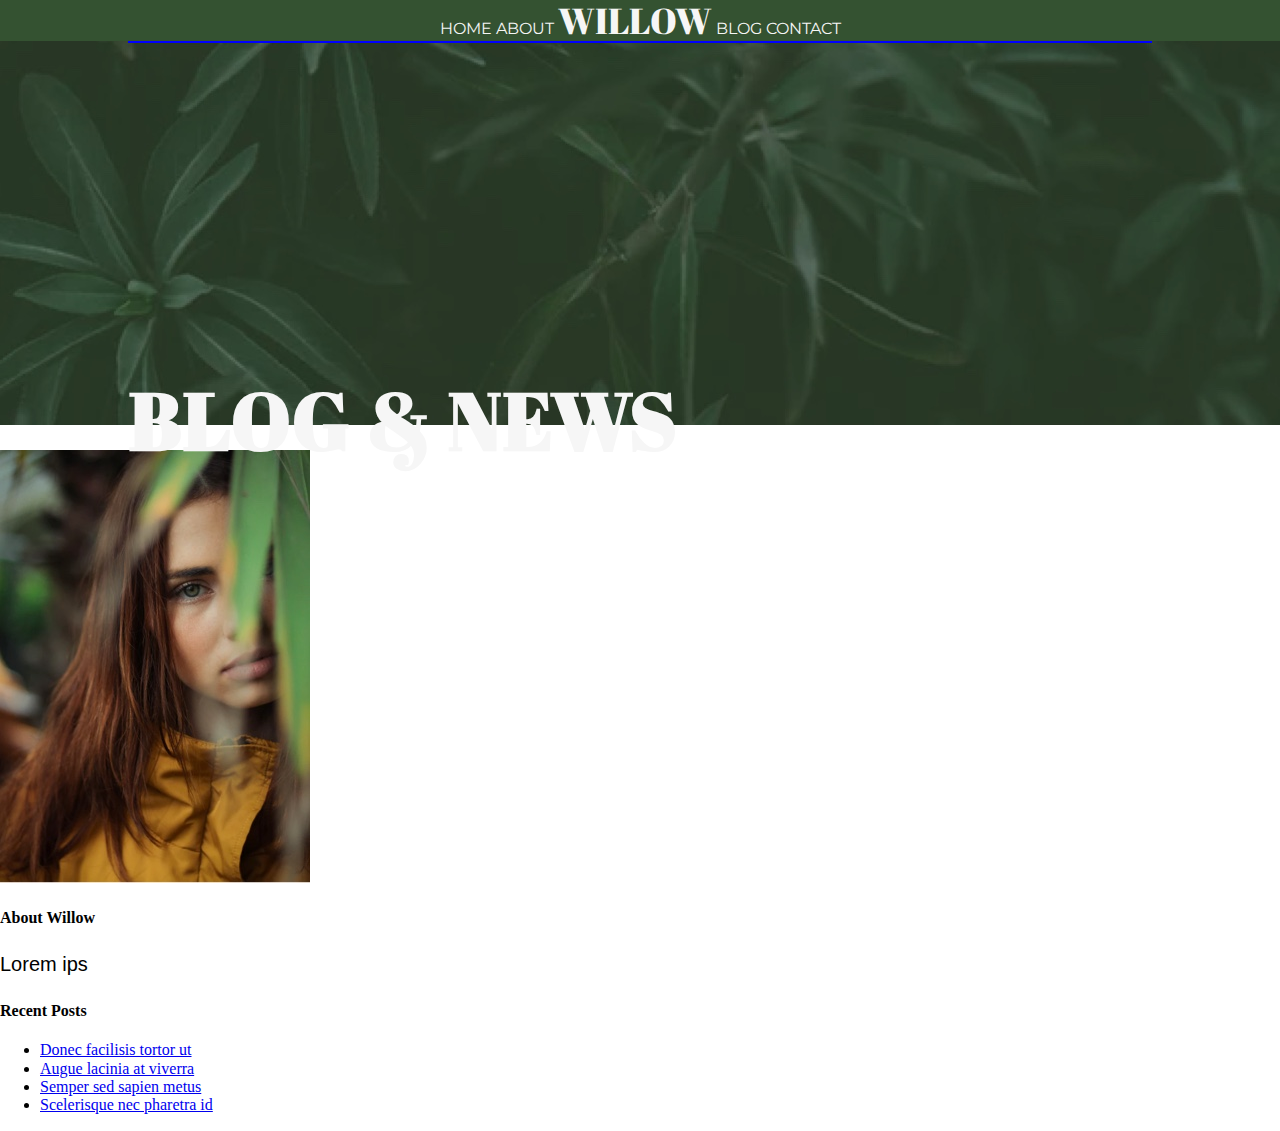
==== blog.html @ dec9ccb3 "laptop went thunk" ====
<!DOCTYPE html>
<html lang="en">
<head>
	<meta charset="UTF-8">
	<meta name="viewport" content="width=device-width, initial-scale=1.0">
	<meta http-equiv="X-UA-Compatible" content="ie=edge">
	<title>Blog</title>
	<link rel="stylesheet" href="styles/styles.css">
	<link href="https://fonts.googleapis.com/css?family=Abril+Fatface|Montserrat" rel="stylesheet">

</head>
<body>
	
	<header class="header ">

			<nav class="">
				<ul>
					<li><a href="index.html">Home</a></li>
					<li><a href="http://">About</a></li>
					<li><span>Willow</span></li>
					<li><a href="blog.html">Blog</a></li>
					<li><a href="contact.html">Contact</a></li>
				</ul>
			</nav>
		
			<div class="wrapper">
				<h1 class="landing-title">Blog &amp; News</h1>
			</div>
	</header>

	<main>
		<section>

		</section>
		<aside>
			<div class="about-willow">
				<img src="/assets/blog-image-2.jpg" alt="photo of Willow with half of her face hidden by leaves">
				<h4>About Willow</h4>
				<p>Lorem ips</p>

			</div>
			<div class="recent-posts">
				<h4>Recent Posts</h4>
				<ul>
					<li><a href="http://">Donec facilisis tortor ut</a></li>
					<li><a href="http://">Augue lacinia at viverra</a></li>
					<li><a href="http://">Semper sed sapien metus</a></li>
					<li><a href="http://">Scelerisque nec pharetra id</a></li>
				</ul>

			</div>
		</aside>


	</main>

	
</body>
</html>
---- styles/styles.css ----
/* setup styles */
html {
  line-height: 1.15;
  -ms-text-size-adjust: 100%;
  -webkit-text-size-adjust: 100%; }

body {
  margin: 0; }

article, aside, footer, header, nav, section {
  display: block; }

h1 {
  font-size: 2em;
  margin: .67em 0; }

figcaption, figure, main {
  display: block; }

figure {
  margin: 1em 40px; }

hr {
  -webkit-box-sizing: content-box;
  box-sizing: content-box;
  height: 0;
  overflow: visible; }

pre {
  font-family: monospace,monospace;
  font-size: 1em; }

a {
  background-color: transparent;
  -webkit-text-decoration-skip: objects; }

abbr[title] {
  border-bottom: none;
  text-decoration: underline;
  -webkit-text-decoration: underline dotted;
  text-decoration: underline dotted; }

b, strong {
  font-weight: inherit; }

b, strong {
  font-weight: bolder; }

code, kbd, samp {
  font-family: monospace,monospace;
  font-size: 1em; }

dfn {
  font-style: italic; }

mark {
  background-color: #ff0;
  color: #000; }

small {
  font-size: 80%; }

sub, sup {
  font-size: 75%;
  line-height: 0;
  position: relative;
  vertical-align: baseline; }

sub {
  bottom: -.25em; }

sup {
  top: -.5em; }

audio, video {
  display: inline-block; }

audio:not([controls]) {
  display: none;
  height: 0; }

img {
  border-style: none; }

svg:not(:root) {
  overflow: hidden; }

button, input, optgroup, select, textarea {
  font-family: sans-serif;
  font-size: 100%;
  line-height: 1.15;
  margin: 0; }

button, input {
  overflow: visible; }

button, select {
  text-transform: none; }

button, html [type=button], [type=reset], [type=submit] {
  -webkit-appearance: button; }

button::-moz-focus-inner, [type=button]::-moz-focus-inner, [type=reset]::-moz-focus-inner, [type=submit]::-moz-focus-inner {
  border-style: none;
  padding: 0; }

button:-moz-focusring, [type=button]:-moz-focusring, [type=reset]:-moz-focusring, [type=submit]:-moz-focusring {
  outline: 1px dotted ButtonText; }

fieldset {
  padding: .35em .75em .625em; }

legend {
  -webkit-box-sizing: border-box;
  box-sizing: border-box;
  color: inherit;
  display: table;
  max-width: 100%;
  padding: 0;
  white-space: normal; }

progress {
  display: inline-block;
  vertical-align: baseline; }

textarea {
  overflow: auto; }

[type=checkbox], [type=radio] {
  -webkit-box-sizing: border-box;
  box-sizing: border-box;
  padding: 0; }

[type=number]::-webkit-inner-spin-button, [type=number]::-webkit-outer-spin-button {
  height: auto; }

[type=search] {
  -webkit-appearance: textfield;
  outline-offset: -2px; }

[type=search]::-webkit-search-cancel-button, [type=search]::-webkit-search-decoration {
  -webkit-appearance: none; }

::-webkit-file-upload-button {
  -webkit-appearance: button;
  font: inherit; }

details, menu {
  display: block; }

summary {
  display: list-item; }

canvas {
  display: inline-block; }

template {
  display: none; }

[hidden] {
  display: none; }

.clearfix:after {
  visibility: hidden;
  display: block;
  font-size: 0;
  content: " ";
  clear: both;
  height: 0; }

* {
  -moz-box-sizing: border-box;
  -webkit-box-sizing: border-box;
  box-sizing: border-box; }

nav ul {
  margin: 0;
  padding: 0; }

ul li {
  margin: 0;
  padding: 0; }

.wrapper {
  width: 80%;
  margin: 0 auto;
  border: 1px solid blue; }

h1, h2, h3 {
  font-family: 'Abril Fatface', cursive;
  margin: 0;
  padding: 0;
  text-transform: uppercase; }

h2 {
  font-size: 42px;
  letter-spacing: 1px;
  margin: 10px 0 20px 0; }

h3 {
  font-size: 32px;
  letter-spacing: 1px;
  padding: 20px 0; }

p {
  padding: 0;
  margin: 0;
  font-family: 'Monserrat', sans-serif;
  font-size: 20px;
  line-height: 32px; }

.moreLink {
  text-decoration: none;
  background: #e4a436;
  font-family: 'Abril Fatface', cursive;
  font-size: 20px;
  line-height: 32px;
  letter-spacing: 1px;
  color: #1f1f1f;
  text-transform: uppercase;
  display: inline-block;
  margin: 30px 0 0 0;
  padding: 10px 20px; }

.header-main {
  background: #345231;
  color: #f6f6f6;
  height: 100vh;
  text-transform: uppercase; }
  .header-main .title-box {
    display: -webkit-box;
    display: -ms-flexbox;
    display: flex;
    -webkit-box-orient: vertical;
    -webkit-box-direction: normal;
    -ms-flex-direction: flow;
    flex-direction: flow;
    -webkit-box-pack: justify;
    -ms-flex-pack: justify;
    justify-content: space-between;
    -webkit-box-align: center;
    -ms-flex-align: center;
    align-items: center;
    -ms-flex-line-pack: center;
    align-content: center; }
    .header-main .title-box__title {
      position: relative;
      border: 1px solid red;
      font-family: 'Abril Fatface', cursive; }
      .header-main .title-box__title--main {
        font-size: 140px;
        margin: 0;
        padding-left: 8%; }
      .header-main .title-box__title .willow {
        position: absolute;
        left: 0;
        top: 0;
        -webkit-transform: translate(0%, -10%);
        -ms-transform: translate(0%, -10%);
        transform: translate(0%, -10%); }
    .header-main .title-box .willow-photo {
      width: 40%; }

nav {
  background: #345231;
  color: #f6f6f6;
  text-align: center;
  text-transform: uppercase;
  font-family: 'Montserrat', sans-serif; }
  nav ul {
    list-style: none;
    margin: 0; }
    nav ul li {
      display: inline-block; }
      nav ul li a {
        text-decoration: none;
        color: #f6f6f6; }
      nav ul li span {
        font-size: 36px;
        font-family: 'Abril Fatface', cursive; }

.about {
  background: #F6F6F6;
  padding: 120px 0;
  text-align: center;
  font-family: 'Monserrat', sans-serif; }

.blog .blog-post {
  display: -webkit-box;
  display: -ms-flexbox;
  display: flex;
  -webkit-box-orient: horizontal;
  -webkit-box-direction: normal;
  -ms-flex-direction: row;
  flex-direction: row;
  -ms-flex-wrap: wrap;
  flex-wrap: wrap;
  -webkit-box-align: center;
  -ms-flex-align: center;
  align-items: center;
  -webkit-box-pack: center;
  -ms-flex-pack: center;
  justify-content: center;
  border: 2px dashed black; }
  .blog .blog-post--photo, .blog .blog-post--content {
    -webkit-box-flex: 0;
    -ms-flex: 0 1 auto;
    flex: 0 1 auto;
    width: 50%; }
  .blog .blog-post--content {
    padding: 5%; }
    .blog .blog-post--content.favthings {
      padding-right: 10%; }
  .blog .blog-post.second {
    -webkit-box-orient: horizontal;
    -webkit-box-direction: reverse;
    -ms-flex-direction: row-reverse;
    flex-direction: row-reverse;
    text-align: right; }
    .blog .blog-post.second .blog-post--content {
      padding-left: 10%; }

.willow-journey {
  border: 2px solid lime; }
  .willow-journey .wrapper {
    display: -webkit-box;
    display: -ms-flexbox;
    display: flex;
    -webkit-box-orient: horizontal;
    -webkit-box-direction: normal;
    -ms-flex-direction: row;
    flex-direction: row;
    -webkit-box-align: center;
    -ms-flex-align: center;
    align-items: center;
    -webkit-box-pack: justify;
    -ms-flex-pack: justify;
    justify-content: space-between;
    -ms-flex-line-pack: start;
    align-content: flex-start; }
  .willow-journey--photo, .willow-journey--content {
    -webkit-box-flex: 0;
    -ms-flex: 0 1 auto;
    flex: 0 1 auto;
    border: 3px dashed purple; }
  .willow-journey--photo {
    display: block;
    width: 30%; }
  .willow-journey--content {
    margin: 100px 0;
    padding-left: 5%;
    width: 70%; }

.gallery .breaker {
  width: 100%;
  height: 40vh;
  display: block; }

.gallery--list {
  list-style: none;
  margin: 100px 0;
  padding: 0;
  display: -webkit-box;
  display: -ms-flexbox;
  display: flex;
  -webkit-box-pack: justify;
  -ms-flex-pack: justify;
  justify-content: space-between;
  -ms-flex-line-pack: center;
  align-content: center;
  -webkit-box-align: center;
  -ms-flex-align: center;
  align-items: center; }
  .gallery--list li {
    -webkit-box-flex: 0;
    -ms-flex: 0 1 auto;
    flex: 0 1 auto;
    width: 32%; }
    .gallery--list li img {
      display: block;
      width: 100%; }

.footer {
  background: #f6f6f6;
  -webkit-box-pack: center;
  -ms-flex-pack: center;
  justify-content: center; }
  .footer .wrapper {
    display: -webkit-box;
    display: -ms-flexbox;
    display: flex;
    -webkit-box-orient: horizontal;
    -webkit-box-direction: normal;
    -ms-flex-direction: row;
    flex-direction: row;
    -ms-flex-wrap: wrap;
    flex-wrap: wrap;
    -webkit-box-pack: justify;
    -ms-flex-pack: justify;
    justify-content: space-between;
    padding: 50px 0; }
  .footer--section {
    width: 50%;
    margin: 0;
    padding: 20px 0;
    display: -webkit-box;
    display: -ms-flexbox;
    display: flex;
    -webkit-box-orient: horizontal;
    -webkit-box-direction: normal;
    -ms-flex-direction: row;
    flex-direction: row;
    -webkit-box-pack: justify;
    -ms-flex-pack: justify;
    justify-content: space-between; }
    .footer--section .fa-stack {
      display: block;
      font-size: 28px;
      -webkit-box-flex: 1;
      -ms-flex: 1 0 auto;
      flex: 1 0 auto;
      margin: 10px 0 0 0; }
      .footer--section .fa-stack .fa-circle {
        display: block;
        color: #e4a436; }
    .footer--section--content {
      -webkit-box-flex: 1;
      -ms-flex: 1 0 auto;
      flex: 1 0 auto;
      width: 80%; }

.copyright {
  background: #1f1f1f;
  color: white;
  text-align: center;
  padding: 5px; }

.header {
  height: 50vh;
  background: url(../../assets/blog-image-1.jpg) no-repeat center;
  position: relative; }
  .header .landing-title {
    position: absolute;
    bottom: 0;
    color: #f6f6f6;
    font-size: 80px;
    line-height: 62px;
    letter-spacing: 1px; }
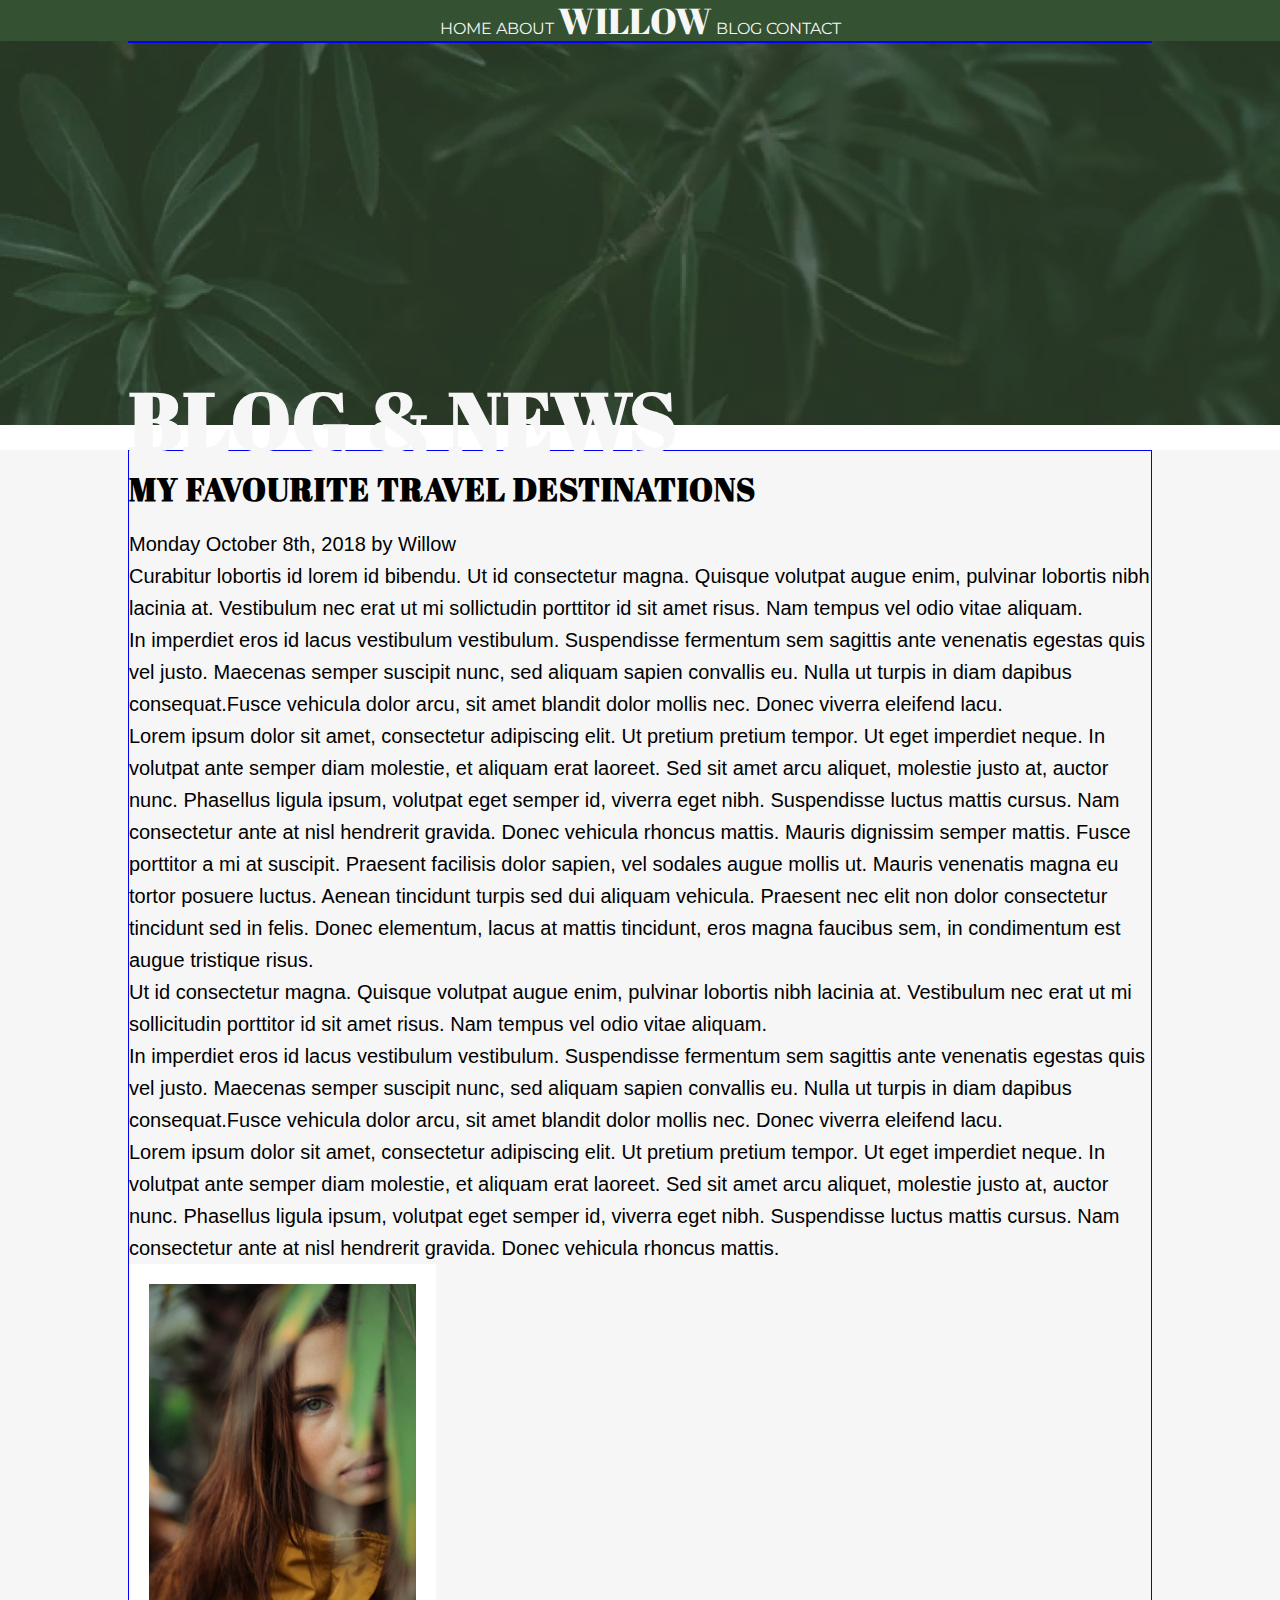
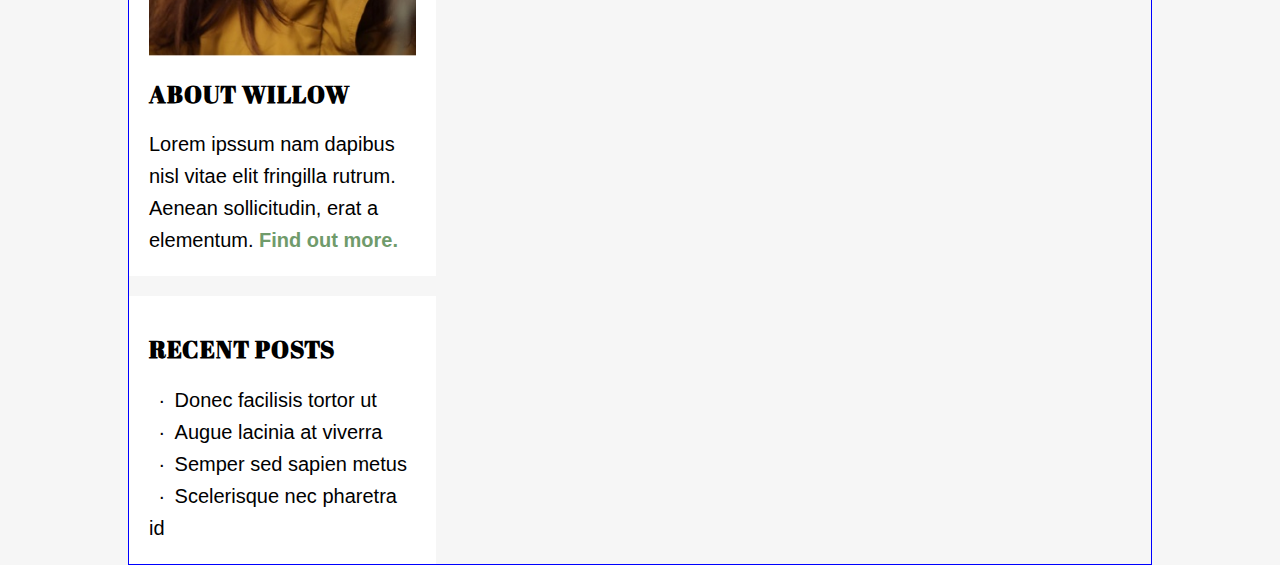
==== commit 552a8c42: "added main content" ====
--- a/blog.html
+++ b/blog.html
@@ -28,28 +28,57 @@
 			</div>
 	</header>
 
-	<main>
-		<section>
+	<main class="main-blog">
+		<div class="wrapper">
+			
+			<section class="blogpost">
+				<section class="blogpost--content">
+					<h3>My Favourite Travel Destinations</h3>
+					<p>Monday October 8th, 2018 by Willow</p>
+					<p>Curabitur lobortis id lorem id bibendu. Ut id consectetur magna. Quisque volutpat augue enim, pulvinar lobortis nibh lacinia at. Vestibulum nec erat ut mi sollictudin porttitor id sit amet risus. Nam tempus vel odio vitae aliquam.</p>
+					<p>In imperdiet eros id lacus vestibulum vestibulum. Suspendisse fermentum sem sagittis ante venenatis egestas quis vel justo. Maecenas semper suscipit nunc, sed aliquam sapien convallis eu. Nulla ut turpis in diam dapibus consequat.Fusce vehicula dolor arcu, sit amet blandit dolor mollis nec. Donec viverra eleifend lacu.</p>
+					<p>Lorem ipsum dolor sit amet, consectetur adipiscing elit. Ut pretium pretium tempor. Ut eget imperdiet neque. In volutpat ante semper diam molestie, et aliquam erat laoreet. Sed sit amet arcu aliquet, molestie justo at, auctor nunc.
+					Phasellus ligula ipsum, volutpat eget semper id, viverra eget nibh. Suspendisse luctus mattis cursus. Nam consectetur ante at nisl hendrerit gravida. Donec vehicula rhoncus mattis. Mauris dignissim semper mattis. Fusce porttitor a mi at suscipit. Praesent facilisis dolor sapien, vel sodales augue mollis ut. Mauris venenatis magna eu tortor posuere
+					luctus. Aenean tincidunt turpis sed dui aliquam vehicula. Praesent nec elit non dolor consectetur tincidunt sed in felis. Donec elementum, lacus at mattis tincidunt, eros magna faucibus sem, in condimentum est augue tristique risus.</p>
+					<p>Ut id consectetur magna. Quisque volutpat augue enim, pulvinar lobortis nibh lacinia at. Vestibulum nec erat ut mi sollicitudin porttitor id sit amet risus. Nam tempus vel odio vitae aliquam.</p>
+					<p>In imperdiet eros id lacus vestibulum vestibulum. Suspendisse fermentum sem sagittis ante venenatis egestas quis vel justo. Maecenas semper suscipit nunc, sed aliquam sapien convallis eu. Nulla ut turpis in diam dapibus consequat.Fusce vehicula dolor arcu, sit amet blandit dolor mollis nec. Donec viverra eleifend lacu.</p>
+					<p>Lorem ipsum dolor sit amet, consectetur adipiscing elit. Ut pretium pretium tempor. Ut eget imperdiet neque. In volutpat ante semper diam molestie, et aliquam erat laoreet. Sed sit amet arcu aliquet, molestie justo at, auctor nunc. Phasellus ligula ipsum, volutpat eget semper id, viverra eget nibh. Suspendisse luctus mattis cursus. Nam consectetur ante at nisl hendrerit gravida. Donec vehicula rhoncus mattis.</p>
 
-		</section>
-		<aside>
-			<div class="about-willow">
-				<img src="/assets/blog-image-2.jpg" alt="photo of Willow with half of her face hidden by leaves">
-				<h4>About Willow</h4>
-				<p>Lorem ips</p>
+				</section>
+				<section class="blogpost--comments">
+					<div>
 
-			</div>
-			<div class="recent-posts">
-				<h4>Recent Posts</h4>
-				<ul>
-					<li><a href="http://">Donec facilisis tortor ut</a></li>
-					<li><a href="http://">Augue lacinia at viverra</a></li>
-					<li><a href="http://">Semper sed sapien metus</a></li>
-					<li><a href="http://">Scelerisque nec pharetra id</a></li>
-				</ul>
+					</div>
+					<div>
 
-			</div>
-		</aside>
+					</div>
+					<form action=""></form>
+
+				</section>
+	
+			</section>
+
+			<aside class="aside">
+				<div class="aside__about">
+					<img src="/assets/blog-image-2.jpg" alt="photo of Willow with half of her face hidden by leaves">
+					<h4>About Willow</h4>
+					<p>Lorem ipssum nam dapibus nisl vitae elit fringilla rutrum. Aenean sollicitudin, erat a elementum. <a href="" class="aside__about--link">Find out more.</a></p>
+	
+				</div>
+				<div class="aside__recent-posts">
+					<h4>Recent Posts</h4>
+					<ul class="aside__recent-posts--list">
+						<li class="aside__recent-posts--list--item"><a href="http://" class="aside__recent-posts--link">Donec facilisis tortor ut</a></li>
+						<li class="aside__recent-posts--list--item"><a href="http://" class="aside__recent-posts--link">Augue lacinia at viverra</a></li>
+						<li class="aside__recent-posts--list--item"><a href="http://" class="aside__recent-posts--link">Semper sed sapien metus</a></li>
+						<li class="aside__recent-posts--list--item"><a href="http://" class="aside__recent-posts--link">Scelerisque nec pharetra id</a></li>
+					</ul>
+	
+				</div>
+			</aside>
+
+
+		</div>
 
 
 	</main>
--- a/styles/styles.css
+++ b/styles/styles.css
@@ -186,7 +186,7 @@
   margin: 0 auto;
   border: 1px solid blue; }
 
-h1, h2, h3 {
+h1, h2, h3, h4 {
   font-family: 'Abril Fatface', cursive;
   margin: 0;
   padding: 0;
@@ -199,6 +199,11 @@
 
 h3 {
   font-size: 32px;
+  letter-spacing: 1px;
+  padding: 20px 0; }
+
+h4 {
+  font-size: 24px;
   letter-spacing: 1px;
   padding: 20px 0; }
 
@@ -208,6 +213,12 @@
   font-family: 'Monserrat', sans-serif;
   font-size: 20px;
   line-height: 32px; }
+
+img {
+  width: 100%; }
+
+a {
+  text-decoration: none; }
 
 .moreLink {
   text-decoration: none;
@@ -435,6 +446,9 @@
   text-align: center;
   padding: 5px; }
 
+.main-blog {
+  background: #f6f6f6; }
+
 .header {
   height: 50vh;
   background: url(../../assets/blog-image-1.jpg) no-repeat center;
@@ -446,3 +460,38 @@
     font-size: 80px;
     line-height: 62px;
     letter-spacing: 1px; }
+
+.aside {
+  width: 30%;
+  display: -webkit-box;
+  display: -ms-flexbox;
+  display: flex;
+  -webkit-box-orient: vertical;
+  -webkit-box-direction: normal;
+  -ms-flex-direction: column;
+  flex-direction: column; }
+  .aside__about {
+    padding: 20px;
+    background: white;
+    margin-bottom: 20px; }
+    .aside__about--link {
+      color: #709b6b;
+      font-weight: bolder; }
+  .aside__recent-posts {
+    padding: 20px;
+    background: white; }
+    .aside__recent-posts--list {
+      font-family: 'Monserrat', sans-serif;
+      padding: 0;
+      margin: 0;
+      font-size: 20px;
+      line-height: 32px;
+      list-style: none; }
+      .aside__recent-posts--list--item:before {
+        content: "\0387";
+        padding: 0 10px;
+        display: inline; }
+    .aside__recent-posts--link {
+      color: black; }
+      .aside__recent-posts--link:hover {
+        text-decoration: underline; }
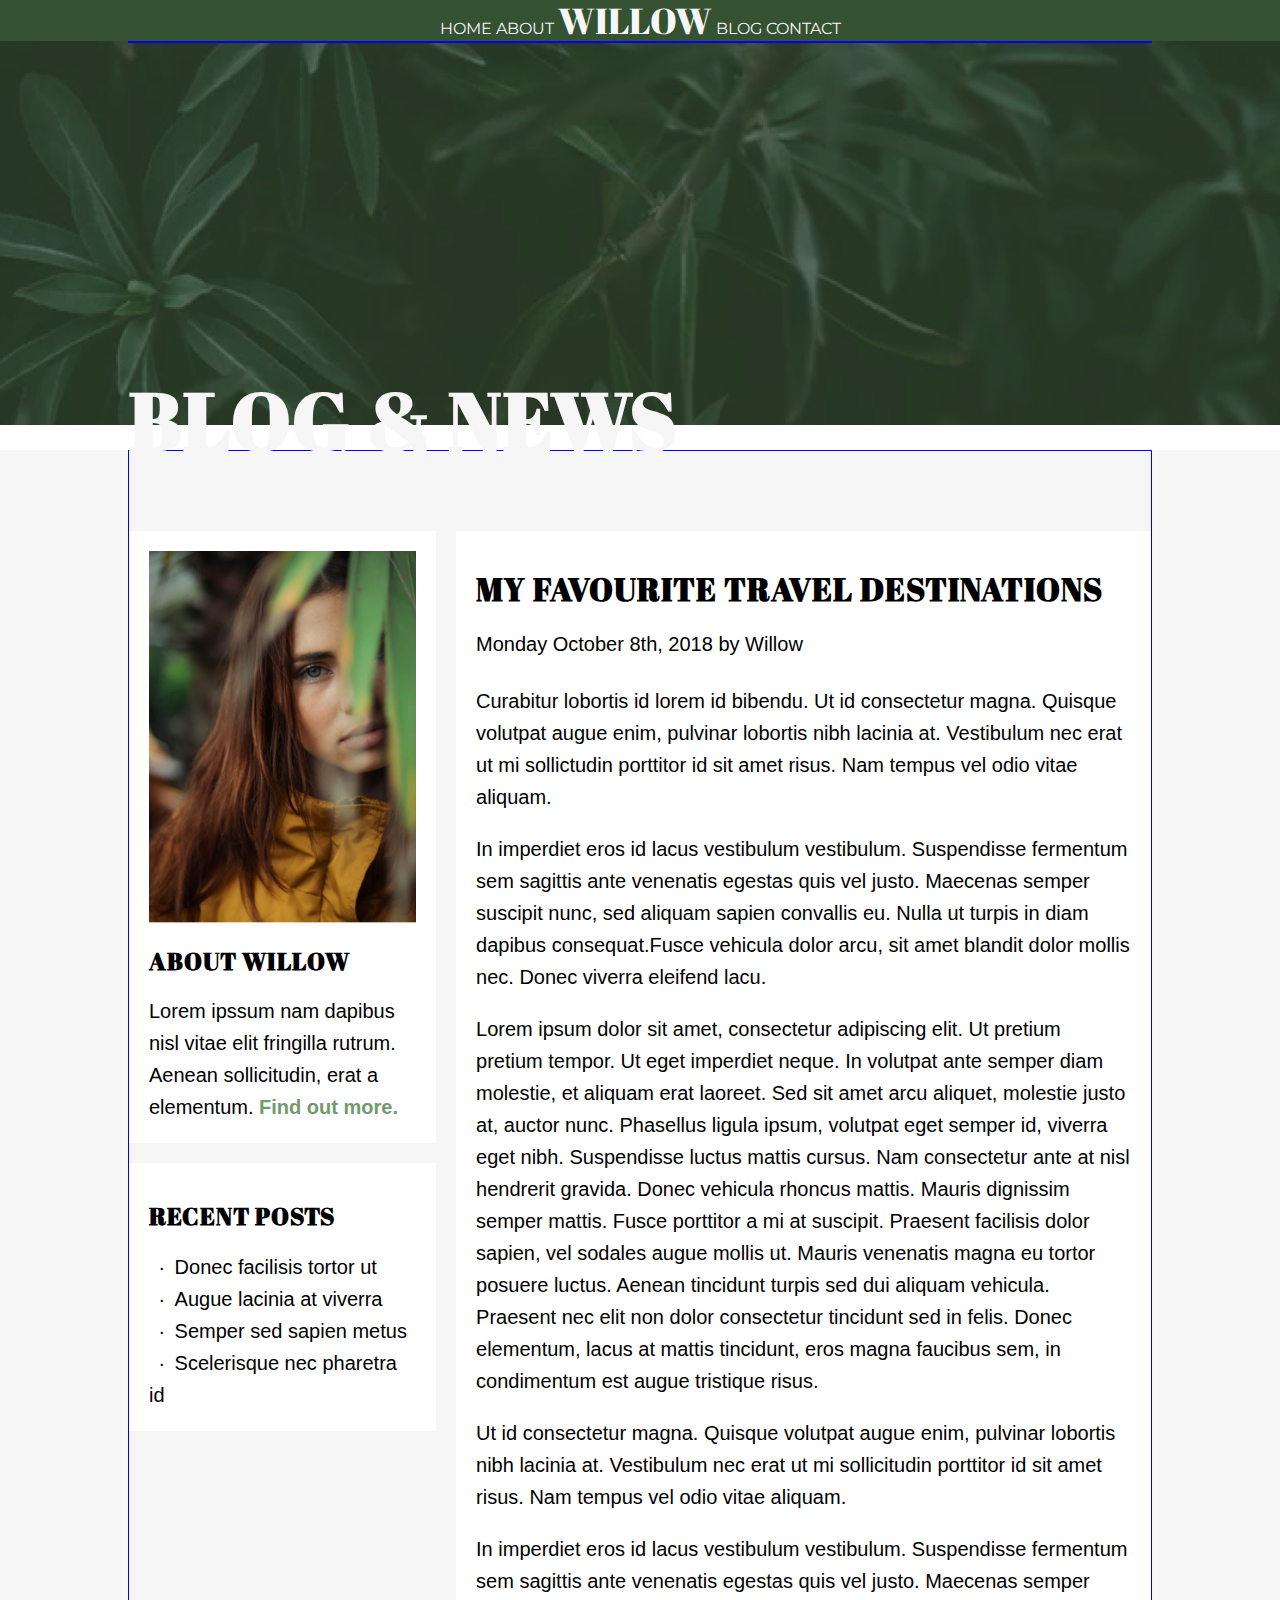
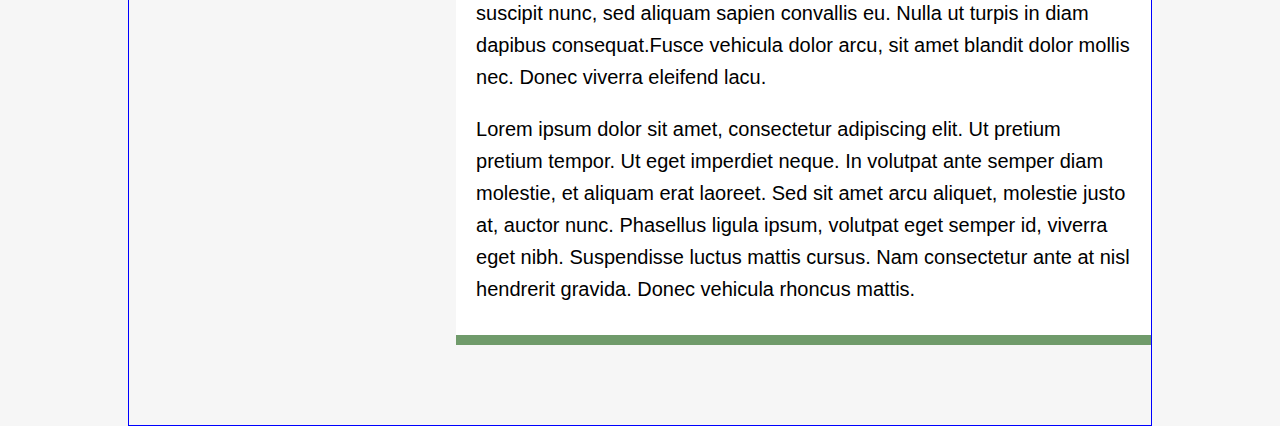
==== commit 5bd32420: "blogpost complete" ====
--- a/blog.html
+++ b/blog.html
@@ -32,17 +32,17 @@
 		<div class="wrapper">
 			
 			<section class="blogpost">
-				<section class="blogpost--content">
+				<section class="blogpost__content">
 					<h3>My Favourite Travel Destinations</h3>
-					<p>Monday October 8th, 2018 by Willow</p>
-					<p>Curabitur lobortis id lorem id bibendu. Ut id consectetur magna. Quisque volutpat augue enim, pulvinar lobortis nibh lacinia at. Vestibulum nec erat ut mi sollictudin porttitor id sit amet risus. Nam tempus vel odio vitae aliquam.</p>
-					<p>In imperdiet eros id lacus vestibulum vestibulum. Suspendisse fermentum sem sagittis ante venenatis egestas quis vel justo. Maecenas semper suscipit nunc, sed aliquam sapien convallis eu. Nulla ut turpis in diam dapibus consequat.Fusce vehicula dolor arcu, sit amet blandit dolor mollis nec. Donec viverra eleifend lacu.</p>
-					<p>Lorem ipsum dolor sit amet, consectetur adipiscing elit. Ut pretium pretium tempor. Ut eget imperdiet neque. In volutpat ante semper diam molestie, et aliquam erat laoreet. Sed sit amet arcu aliquet, molestie justo at, auctor nunc.
+					<p class="blogpost__content--author">Monday October 8th, 2018 by Willow</p>
+					<p class="blogpost__content--words">Curabitur lobortis id lorem id bibendu. Ut id consectetur magna. Quisque volutpat augue enim, pulvinar lobortis nibh lacinia at. Vestibulum nec erat ut mi sollictudin porttitor id sit amet risus. Nam tempus vel odio vitae aliquam.</p>
+					<p class="blogpost__content--words">In imperdiet eros id lacus vestibulum vestibulum. Suspendisse fermentum sem sagittis ante venenatis egestas quis vel justo. Maecenas semper suscipit nunc, sed aliquam sapien convallis eu. Nulla ut turpis in diam dapibus consequat.Fusce vehicula dolor arcu, sit amet blandit dolor mollis nec. Donec viverra eleifend lacu.</p>
+					<p class="blogpost__content--words">Lorem ipsum dolor sit amet, consectetur adipiscing elit. Ut pretium pretium tempor. Ut eget imperdiet neque. In volutpat ante semper diam molestie, et aliquam erat laoreet. Sed sit amet arcu aliquet, molestie justo at, auctor nunc.
 					Phasellus ligula ipsum, volutpat eget semper id, viverra eget nibh. Suspendisse luctus mattis cursus. Nam consectetur ante at nisl hendrerit gravida. Donec vehicula rhoncus mattis. Mauris dignissim semper mattis. Fusce porttitor a mi at suscipit. Praesent facilisis dolor sapien, vel sodales augue mollis ut. Mauris venenatis magna eu tortor posuere
 					luctus. Aenean tincidunt turpis sed dui aliquam vehicula. Praesent nec elit non dolor consectetur tincidunt sed in felis. Donec elementum, lacus at mattis tincidunt, eros magna faucibus sem, in condimentum est augue tristique risus.</p>
-					<p>Ut id consectetur magna. Quisque volutpat augue enim, pulvinar lobortis nibh lacinia at. Vestibulum nec erat ut mi sollicitudin porttitor id sit amet risus. Nam tempus vel odio vitae aliquam.</p>
-					<p>In imperdiet eros id lacus vestibulum vestibulum. Suspendisse fermentum sem sagittis ante venenatis egestas quis vel justo. Maecenas semper suscipit nunc, sed aliquam sapien convallis eu. Nulla ut turpis in diam dapibus consequat.Fusce vehicula dolor arcu, sit amet blandit dolor mollis nec. Donec viverra eleifend lacu.</p>
-					<p>Lorem ipsum dolor sit amet, consectetur adipiscing elit. Ut pretium pretium tempor. Ut eget imperdiet neque. In volutpat ante semper diam molestie, et aliquam erat laoreet. Sed sit amet arcu aliquet, molestie justo at, auctor nunc. Phasellus ligula ipsum, volutpat eget semper id, viverra eget nibh. Suspendisse luctus mattis cursus. Nam consectetur ante at nisl hendrerit gravida. Donec vehicula rhoncus mattis.</p>
+					<p class="blogpost__content--words">Ut id consectetur magna. Quisque volutpat augue enim, pulvinar lobortis nibh lacinia at. Vestibulum nec erat ut mi sollicitudin porttitor id sit amet risus. Nam tempus vel odio vitae aliquam.</p>
+					<p class="blogpost__content--words">In imperdiet eros id lacus vestibulum vestibulum. Suspendisse fermentum sem sagittis ante venenatis egestas quis vel justo. Maecenas semper suscipit nunc, sed aliquam sapien convallis eu. Nulla ut turpis in diam dapibus consequat.Fusce vehicula dolor arcu, sit amet blandit dolor mollis nec. Donec viverra eleifend lacu.</p>
+					<p class="blogpost__content--words">Lorem ipsum dolor sit amet, consectetur adipiscing elit. Ut pretium pretium tempor. Ut eget imperdiet neque. In volutpat ante semper diam molestie, et aliquam erat laoreet. Sed sit amet arcu aliquet, molestie justo at, auctor nunc. Phasellus ligula ipsum, volutpat eget semper id, viverra eget nibh. Suspendisse luctus mattis cursus. Nam consectetur ante at nisl hendrerit gravida. Donec vehicula rhoncus mattis.</p>
 
 				</section>
 				<section class="blogpost--comments">
--- a/styles/styles.css
+++ b/styles/styles.css
@@ -448,6 +448,41 @@
 
 .main-blog {
   background: #f6f6f6; }
+  .main-blog .wrapper {
+    padding: 80px 0;
+    display: -webkit-box;
+    display: -ms-flexbox;
+    display: flex;
+    -webkit-box-orient: horizontal;
+    -webkit-box-direction: normal;
+    -ms-flex-direction: row;
+    flex-direction: row;
+    -webkit-box-pack: justify;
+    -ms-flex-pack: justify;
+    justify-content: space-between;
+    -ms-flex-line-pack: center;
+    align-content: center; }
+    .main-blog .wrapper .blogpost {
+      -webkit-box-flex: 0;
+      -ms-flex: 0 1 auto;
+      flex: 0 1 auto;
+      border-bottom: 10px solid #709b6b;
+      width: 68%;
+      background: white; }
+      .main-blog .wrapper .blogpost__content {
+        padding: 20px; }
+        .main-blog .wrapper .blogpost__content--author {
+          padding: 0 0 15px 0; }
+        .main-blog .wrapper .blogpost__content--words {
+          border: 1px  blue;
+          padding: 10px 0; }
+    .main-blog .wrapper .aside {
+      -webkit-box-flex: 0;
+      -ms-flex: 0 1 auto;
+      flex: 0 1 auto;
+      -webkit-box-ordinal-group: 0;
+      -ms-flex-order: -1;
+      order: -1; }
 
 .header {
   height: 50vh;
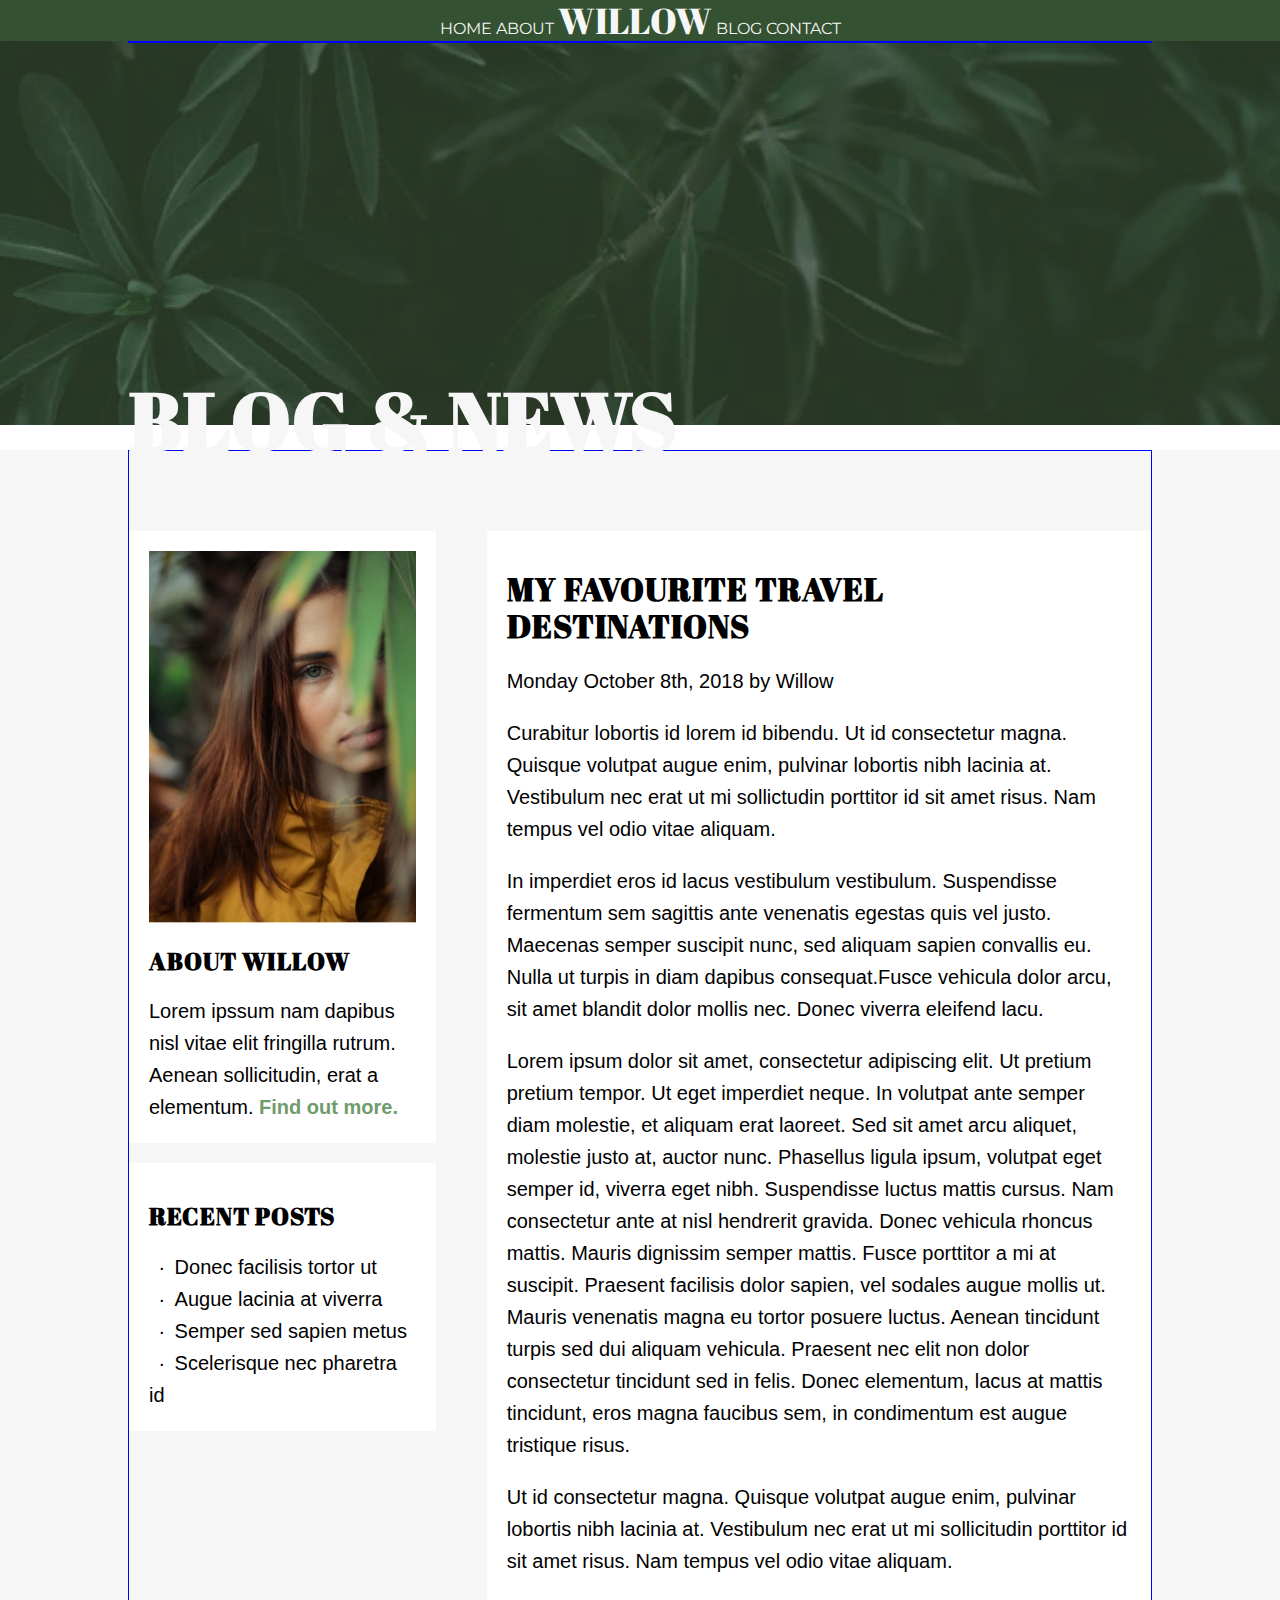
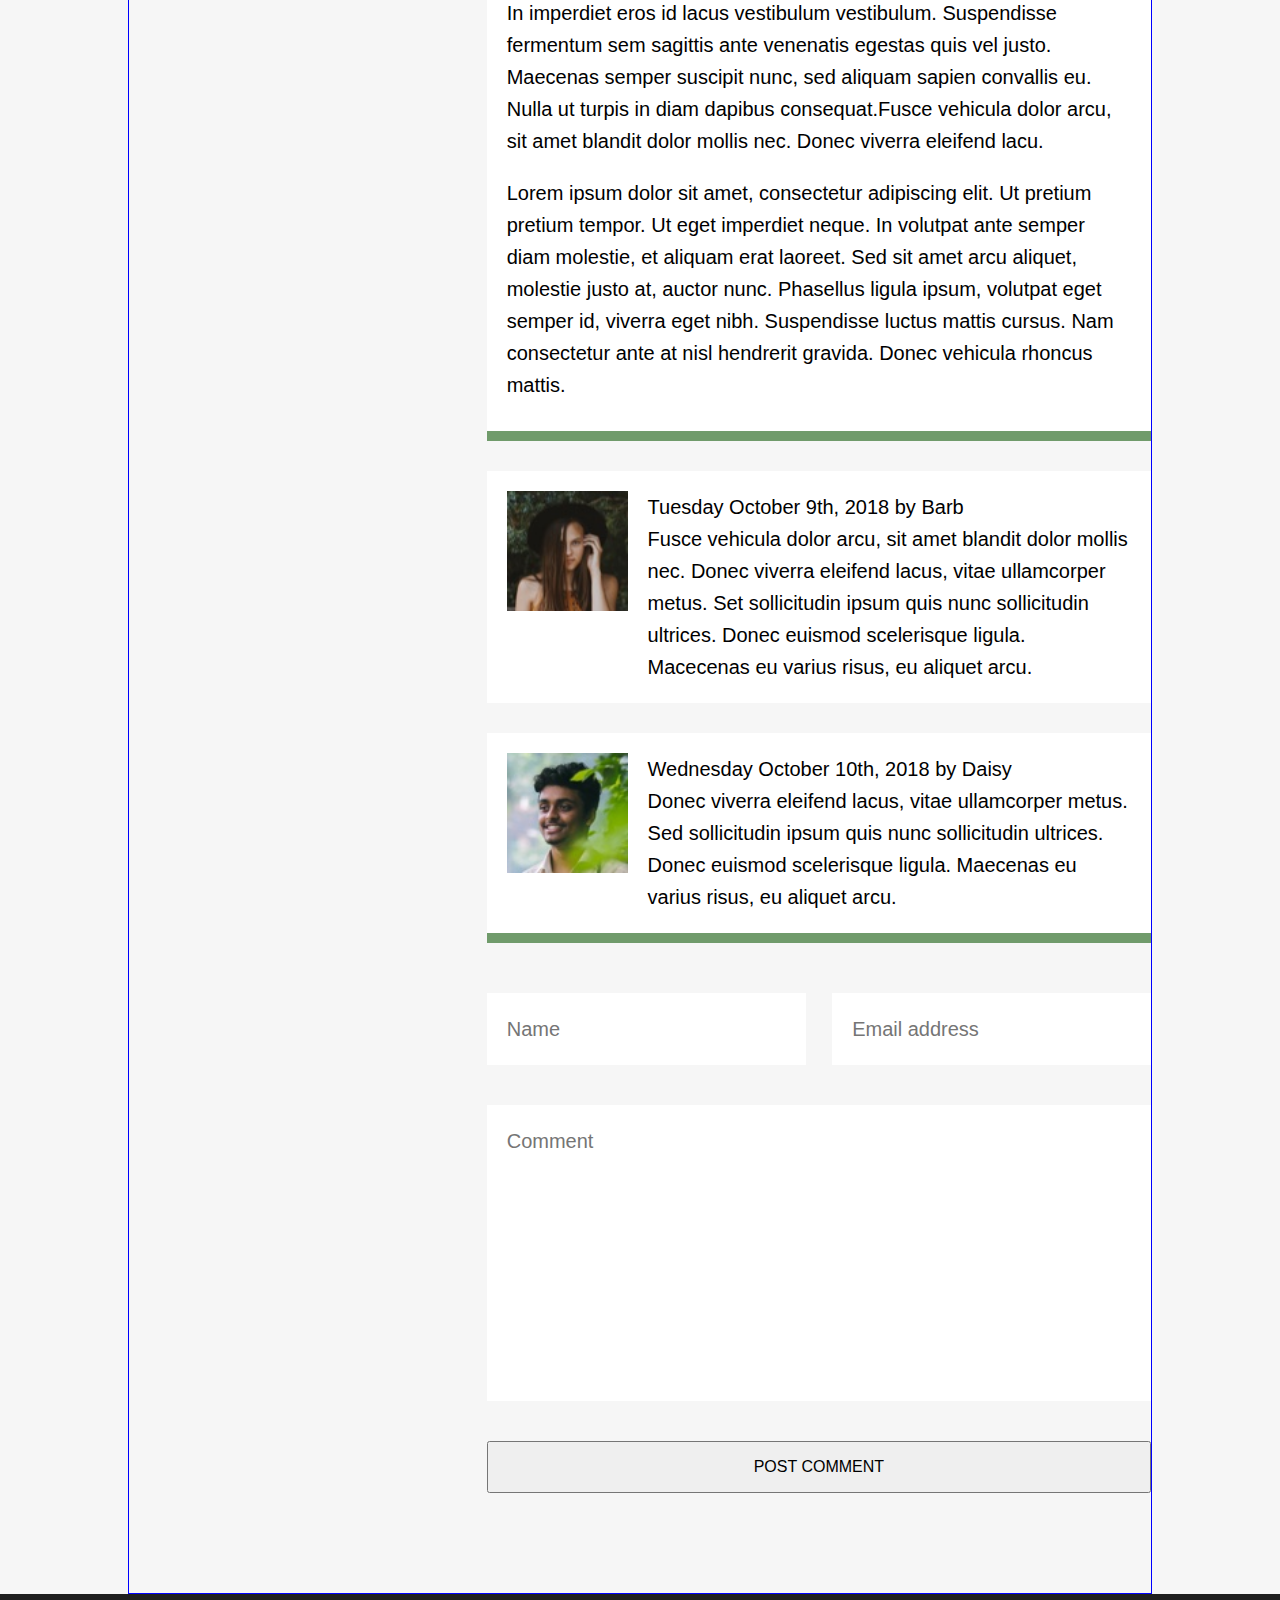
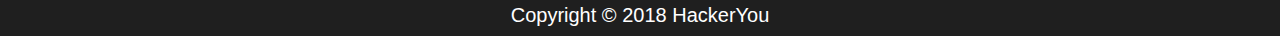
==== commit dc17be89: "form almost done" ====
--- a/blog.html
+++ b/blog.html
@@ -11,7 +11,7 @@
 </head>
 <body>
 	
-	<header class="header ">
+	<header class="header-blog">
 
 			<nav class="">
 				<ul>
@@ -28,11 +28,11 @@
 			</div>
 	</header>
 
-	<main class="main-blog">
+	<main class="main blog">
 		<div class="wrapper">
 			
 			<section class="blogpost">
-				<section class="blogpost__content">
+				<section class="blogpost__content border">
 					<h3>My Favourite Travel Destinations</h3>
 					<p class="blogpost__content--author">Monday October 8th, 2018 by Willow</p>
 					<p class="blogpost__content--words">Curabitur lobortis id lorem id bibendu. Ut id consectetur magna. Quisque volutpat augue enim, pulvinar lobortis nibh lacinia at. Vestibulum nec erat ut mi sollictudin porttitor id sit amet risus. Nam tempus vel odio vitae aliquam.</p>
@@ -45,14 +45,40 @@
 					<p class="blogpost__content--words">Lorem ipsum dolor sit amet, consectetur adipiscing elit. Ut pretium pretium tempor. Ut eget imperdiet neque. In volutpat ante semper diam molestie, et aliquam erat laoreet. Sed sit amet arcu aliquet, molestie justo at, auctor nunc. Phasellus ligula ipsum, volutpat eget semper id, viverra eget nibh. Suspendisse luctus mattis cursus. Nam consectetur ante at nisl hendrerit gravida. Donec vehicula rhoncus mattis.</p>
 
 				</section>
-				<section class="blogpost--comments">
-					<div>
+				<section class="blogpost__comments">
+					<div class="blogpost__comments-box">
+						<img src="assets/blog-image-3.jpg" alt="photo of commenter Barb" class="blogpost__comments--photo">
+						<div class="blogpost__comments--text">
+							<p>Tuesday October 9th, 2018 by Barb</p>
+							<p>Fusce vehicula dolor arcu, sit amet blandit dolor mollis nec. Donec viverra eleifend lacus, vitae ullamcorper metus. Set sollicitudin ipsum quis nunc sollicitudin ultrices. Donec euismod scelerisque ligula. Macecenas eu varius risus, eu aliquet arcu.</p>
+						</div>
 
 					</div>
-					<div>
+					<div class="blogpost__comments-box border">
+						<img src="assets/blog-image-4.jpg" alt="photo of commenter Daisy" class="blogpost__comments--photo">
+						<div class="blogpost__comments--text">
+							<p>Wednesday October 10th, 2018 by Daisy</p>
+							<p>Donec viverra eleifend lacus, vitae ullamcorper metus. Sed sollicitudin ipsum quis nunc sollicitudin ultrices. Donec euismod scelerisque ligula. Maecenas eu varius risus, eu aliquet arcu.</p>
+						</div>
 
 					</div>
-					<form action=""></form>
+					<form action="" class="form">
+						<label for="commentor-name" class="visuallyhidden">Name</label>
+						<input type="text" name="commentor-name" placeholder="Name" class="form__input">
+
+						<label for="email-address" class="visuallyhidden">Email address</label>
+						<input type="email" name="email-address" placeholder="Email address" class="form__input">
+
+						<label for="comment-box" class="visuallyhidden">Comment here</label>
+						<textarea name="comment-box" id="" rows="8" placeholder="Comment" class="form__input--textbox"></textarea>
+						
+						<label for="post-comment" class="visuallyhidden">Post comment</label>
+						<input type="submit" name="post-comment" value="Post comment" class="form__input--button">
+
+
+
+
+					</form>
 
 				</section>
 	
@@ -83,6 +109,11 @@
 
 	</main>
 
+	<footer>
+		<div class="copyright">
+			<p>Copyright &copy; 2018 HackerYou</p>
+		</div>
+	</footer>
 	
 </body>
 </html>--- a/styles/styles.css
+++ b/styles/styles.css
@@ -172,6 +172,19 @@
   -moz-box-sizing: border-box;
   -webkit-box-sizing: border-box;
   box-sizing: border-box; }
+
+.visuallyhidden:not(:focus):not(:active) {
+  position: absolute;
+  width: 1px;
+  height: 1px;
+  margin: -1px;
+  border: 0;
+  padding: 0;
+  white-space: nowrap;
+  -webkit-clip-path: inset(100%);
+  clip-path: inset(100%);
+  clip: rect(0 0 0 0);
+  overflow: hidden; }
 
 nav ul {
   margin: 0;
@@ -446,9 +459,9 @@
   text-align: center;
   padding: 5px; }
 
-.main-blog {
+.main.blog {
   background: #f6f6f6; }
-  .main-blog .wrapper {
+  .main.blog .wrapper {
     padding: 80px 0;
     display: -webkit-box;
     display: -ms-flexbox;
@@ -462,21 +475,48 @@
     justify-content: space-between;
     -ms-flex-line-pack: center;
     align-content: center; }
-    .main-blog .wrapper .blogpost {
+    .main.blog .wrapper .blogpost {
       -webkit-box-flex: 0;
       -ms-flex: 0 1 auto;
       flex: 0 1 auto;
-      border-bottom: 10px solid #709b6b;
-      width: 68%;
-      background: white; }
-      .main-blog .wrapper .blogpost__content {
+      width: 65%; }
+      .main.blog .wrapper .blogpost__content {
+        background: white;
         padding: 20px; }
-        .main-blog .wrapper .blogpost__content--author {
-          padding: 0 0 15px 0; }
-        .main-blog .wrapper .blogpost__content--words {
+        .main.blog .wrapper .blogpost__content--author {
+          padding: 0 0 10px 0; }
+        .main.blog .wrapper .blogpost__content--words {
           border: 1px  blue;
           padding: 10px 0; }
-    .main-blog .wrapper .aside {
+      .main.blog .wrapper .blogpost__comments-box {
+        background: white;
+        padding: 20px;
+        margin: 30px 0;
+        display: -webkit-box;
+        display: -ms-flexbox;
+        display: flex;
+        -ms-flex-wrap: no-wrap;
+        flex-wrap: no-wrap;
+        -webkit-box-pack: justify;
+        -ms-flex-pack: justify;
+        justify-content: space-between;
+        -webkit-box-align: start;
+        -ms-flex-align: start;
+        align-items: flex-start; }
+      .main.blog .wrapper .blogpost__comments--photo {
+        -webkit-box-flex: 0;
+        -ms-flex: 0 1 auto;
+        flex: 0 1 auto;
+        width: 20%; }
+      .main.blog .wrapper .blogpost__comments--text {
+        -webkit-box-flex: 0;
+        -ms-flex: 0 1 auto;
+        flex: 0 1 auto;
+        margin-left: 20px;
+        width: 80%; }
+      .main.blog .wrapper .blogpost .border {
+        border-bottom: 10px solid #709b6b; }
+    .main.blog .wrapper .aside {
       -webkit-box-flex: 0;
       -ms-flex: 0 1 auto;
       flex: 0 1 auto;
@@ -484,11 +524,11 @@
       -ms-flex-order: -1;
       order: -1; }
 
-.header {
+.header-blog {
   height: 50vh;
-  background: url(../../assets/blog-image-1.jpg) no-repeat center;
+  background: url(/assets/blog-image-1.jpg) no-repeat center;
   position: relative; }
-  .header .landing-title {
+  .header-blog .landing-title {
     position: absolute;
     bottom: 0;
     color: #f6f6f6;
@@ -530,3 +570,44 @@
       color: black; }
       .aside__recent-posts--link:hover {
         text-decoration: underline; }
+
+.form {
+  display: -webkit-box;
+  display: -ms-flexbox;
+  display: flex;
+  -webkit-box-pack: justify;
+  -ms-flex-pack: justify;
+  justify-content: space-between;
+  -ms-flex-line-pack: start;
+  align-content: flex-start;
+  -webkit-box-orient: vertical;
+  -webkit-box-direction: normal;
+  -ms-flex-direction: wrap;
+  flex-direction: wrap;
+  -ms-flex-wrap: wrap;
+  flex-wrap: wrap; }
+  .form__input {
+    -webkit-box-flex: 0;
+    -ms-flex: 0 1 auto;
+    flex: 0 1 auto;
+    width: calc((100% - 20px) / 2);
+    width: 48%;
+    border: none;
+    margin: 20px 0;
+    padding: 20px;
+    font-size: 20px;
+    line-height: 32px; }
+    .form__input--textbox {
+      border: none;
+      width: 100%;
+      margin: 20px 0;
+      padding: 20px;
+      font-size: 20px;
+      line-height: 32px;
+      resize: none; }
+    .form__input--button {
+      width: 100%;
+      text-transform: uppercase;
+      text-align: center;
+      margin: 20px 0;
+      padding: 15px; }
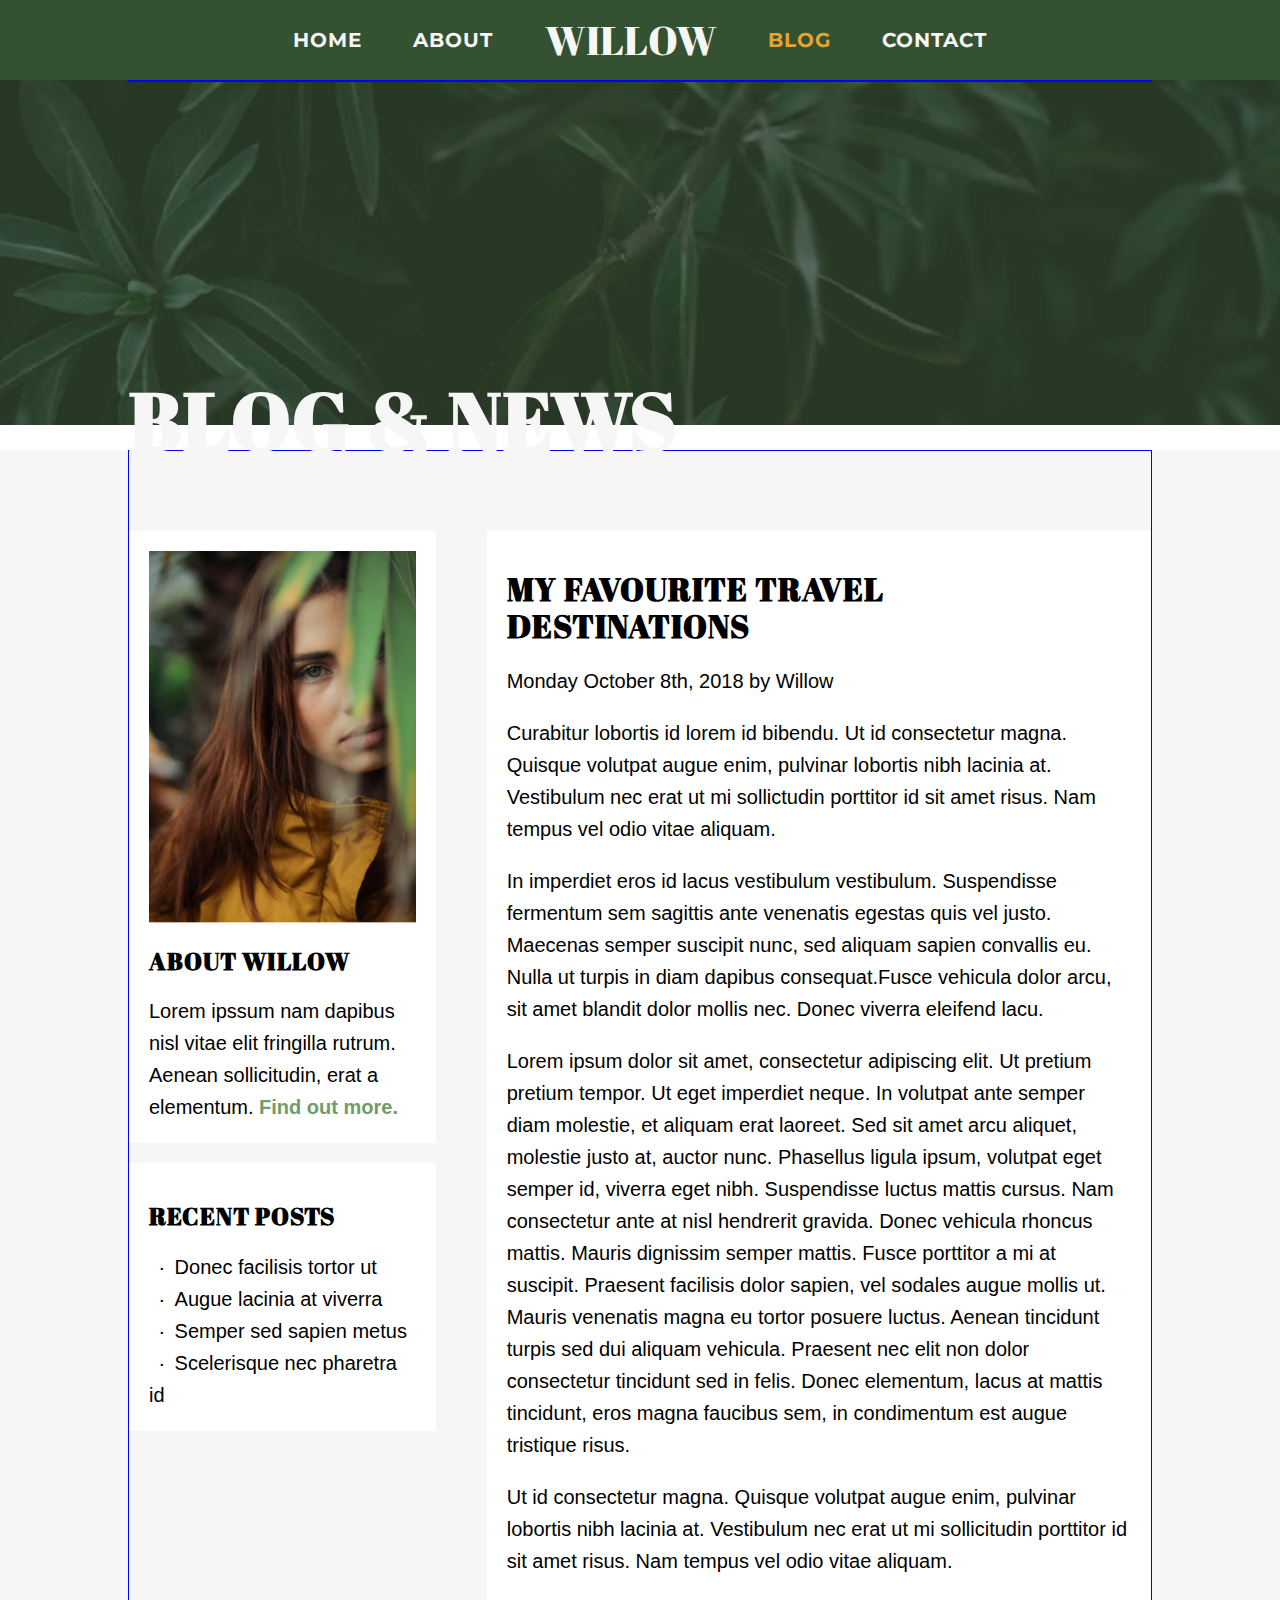
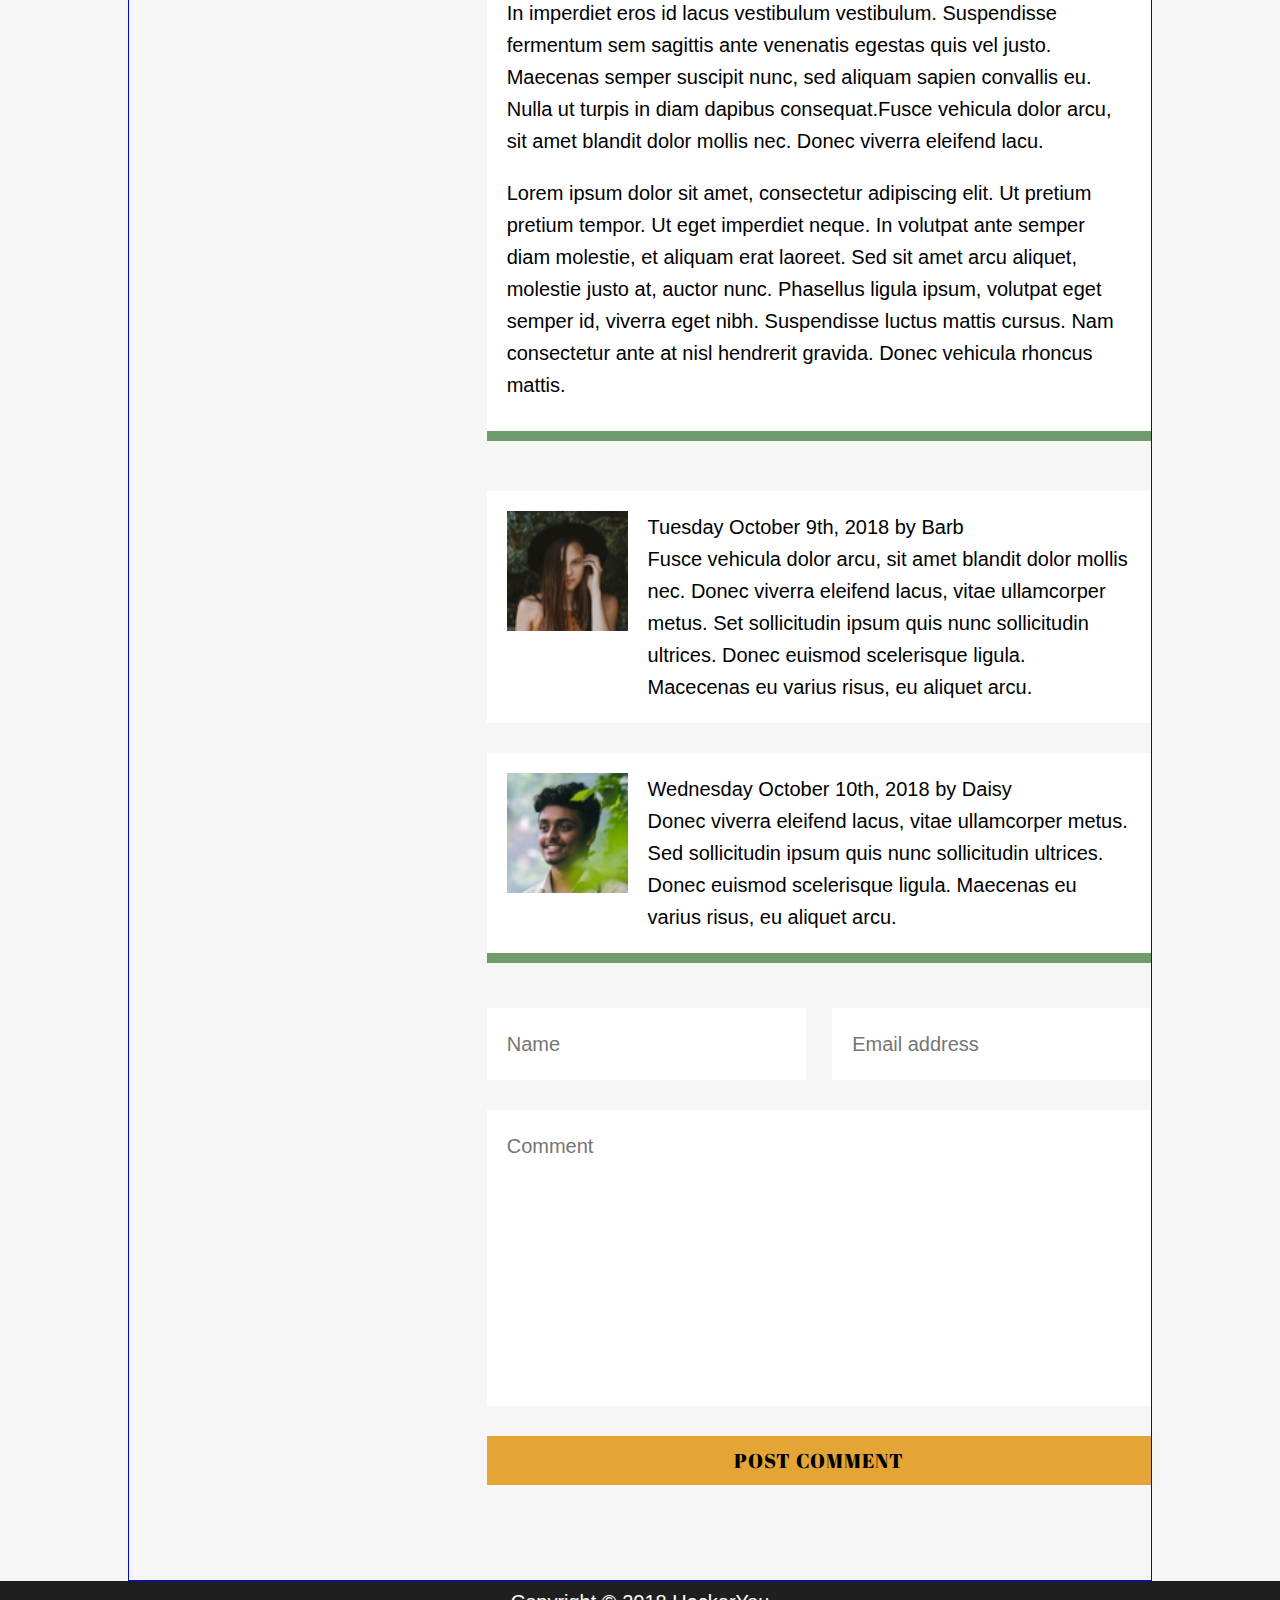
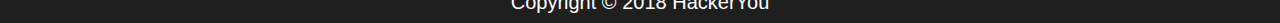
==== commit 04f06ba7: "blogpage complete" ====
--- a/blog.html
+++ b/blog.html
@@ -13,19 +13,19 @@
 	
 	<header class="header-blog">
 
-			<nav class="">
-				<ul>
-					<li><a href="index.html">Home</a></li>
-					<li><a href="http://">About</a></li>
-					<li><span>Willow</span></li>
-					<li><a href="blog.html">Blog</a></li>
-					<li><a href="contact.html">Contact</a></li>
-				</ul>
-			</nav>
-		
-			<div class="wrapper">
-				<h1 class="landing-title">Blog &amp; News</h1>
-			</div>
+		<nav class="nav">
+			<ul class="nav__ul">
+				<li class="nav__li"><a href="index.html" class="nav__li--link">Home</a></li>
+				<li class="nav__li"><a href="http://" class="nav__li--link">About</a></li>
+				<li class="nav__li"><span class="nav__li--span">Willow</span></li>
+				<li class="nav__li"><a href="blog.html" class="nav__li--link nav__li--link--active">Blog</a></li>
+				<li class="nav__li"><a href="contact.html" class="nav__li--link">Contact</a></li>
+			</ul>
+		</nav>
+	
+		<div class="wrapper clearfix">
+			<h1 class="landing-title">Blog &amp; News</h1>
+		</div>
 	</header>
 
 	<main class="main blog">
--- a/styles/styles.css
+++ b/styles/styles.css
@@ -185,14 +185,6 @@
   clip-path: inset(100%);
   clip: rect(0 0 0 0);
   overflow: hidden; }
-
-nav ul {
-  margin: 0;
-  padding: 0; }
-
-ul li {
-  margin: 0;
-  padding: 0; }
 
 .wrapper {
   width: 80%;
@@ -285,23 +277,47 @@
     .header-main .title-box .willow-photo {
       width: 40%; }
 
-nav {
+.nav {
   background: #345231;
   color: #f6f6f6;
   text-align: center;
   text-transform: uppercase;
   font-family: 'Montserrat', sans-serif; }
-  nav ul {
+  .nav__ul {
     list-style: none;
-    margin: 0; }
-    nav ul li {
-      display: inline-block; }
-      nav ul li a {
-        text-decoration: none;
-        color: #f6f6f6; }
-      nav ul li span {
-        font-size: 36px;
-        font-family: 'Abril Fatface', cursive; }
+    margin: 0;
+    padding: 0;
+    height: 80px;
+    display: -webkit-box;
+    display: -ms-flexbox;
+    display: flex;
+    -webkit-box-pack: center;
+    -ms-flex-pack: center;
+    justify-content: center;
+    -webkit-box-align: center;
+    -ms-flex-align: center;
+    align-items: center; }
+  .nav__li {
+    display: inline-block;
+    -webkit-box-flex: 0;
+    -ms-flex: 0 1 auto;
+    flex: 0 1 auto;
+    margin: 0;
+    padding: 0 2%; }
+    .nav__li--link {
+      text-decoration: none;
+      color: #f6f6f6;
+      font-size: 20px;
+      line-height: 29px;
+      letter-spacing: 1px;
+      font-weight: bold; }
+      .nav__li--link--active {
+        color: #e4a436; }
+      .nav__li--link:hover {
+        border-bottom: 2px solid #e4a436; }
+    .nav__li--span {
+      font-size: 40px;
+      font-family: 'Abril Fatface', cursive; }
 
 .about {
   background: #F6F6F6;
@@ -488,32 +504,34 @@
         .main.blog .wrapper .blogpost__content--words {
           border: 1px  blue;
           padding: 10px 0; }
-      .main.blog .wrapper .blogpost__comments-box {
-        background: white;
-        padding: 20px;
-        margin: 30px 0;
-        display: -webkit-box;
-        display: -ms-flexbox;
-        display: flex;
-        -ms-flex-wrap: no-wrap;
-        flex-wrap: no-wrap;
-        -webkit-box-pack: justify;
-        -ms-flex-pack: justify;
-        justify-content: space-between;
-        -webkit-box-align: start;
-        -ms-flex-align: start;
-        align-items: flex-start; }
-      .main.blog .wrapper .blogpost__comments--photo {
-        -webkit-box-flex: 0;
-        -ms-flex: 0 1 auto;
-        flex: 0 1 auto;
-        width: 20%; }
-      .main.blog .wrapper .blogpost__comments--text {
-        -webkit-box-flex: 0;
-        -ms-flex: 0 1 auto;
-        flex: 0 1 auto;
-        margin-left: 20px;
-        width: 80%; }
+      .main.blog .wrapper .blogpost__comments {
+        margin-top: 50px; }
+        .main.blog .wrapper .blogpost__comments-box {
+          background: white;
+          padding: 20px;
+          margin: 30px 0;
+          display: -webkit-box;
+          display: -ms-flexbox;
+          display: flex;
+          -ms-flex-wrap: no-wrap;
+          flex-wrap: no-wrap;
+          -webkit-box-pack: justify;
+          -ms-flex-pack: justify;
+          justify-content: space-between;
+          -webkit-box-align: start;
+          -ms-flex-align: start;
+          align-items: flex-start; }
+        .main.blog .wrapper .blogpost__comments--photo {
+          -webkit-box-flex: 0;
+          -ms-flex: 0 1 auto;
+          flex: 0 1 auto;
+          width: 20%; }
+        .main.blog .wrapper .blogpost__comments--text {
+          -webkit-box-flex: 0;
+          -ms-flex: 0 1 auto;
+          flex: 0 1 auto;
+          margin-left: 20px;
+          width: 80%; }
       .main.blog .wrapper .blogpost .border {
         border-bottom: 10px solid #709b6b; }
     .main.blog .wrapper .aside {
@@ -592,22 +610,31 @@
     flex: 0 1 auto;
     width: calc((100% - 20px) / 2);
     width: 48%;
+    -moz-appearance: none;
+    -webkit-appearance: none;
+    appearance: none;
     border: none;
-    margin: 20px 0;
+    margin: 15px 0;
     padding: 20px;
     font-size: 20px;
     line-height: 32px; }
     .form__input--textbox {
       border: none;
       width: 100%;
-      margin: 20px 0;
+      margin: 15px 0;
       padding: 20px;
       font-size: 20px;
       line-height: 32px;
       resize: none; }
     .form__input--button {
       width: 100%;
+      background: #e4a436;
+      border: none;
       text-transform: uppercase;
       text-align: center;
-      margin: 20px 0;
-      padding: 15px; }
+      font-family: 'Abril Fatface', cursive;
+      font-size: 20px;
+      line-height: 29px;
+      letter-spacing: 1px;
+      margin: 15px 0;
+      padding: 10px; }
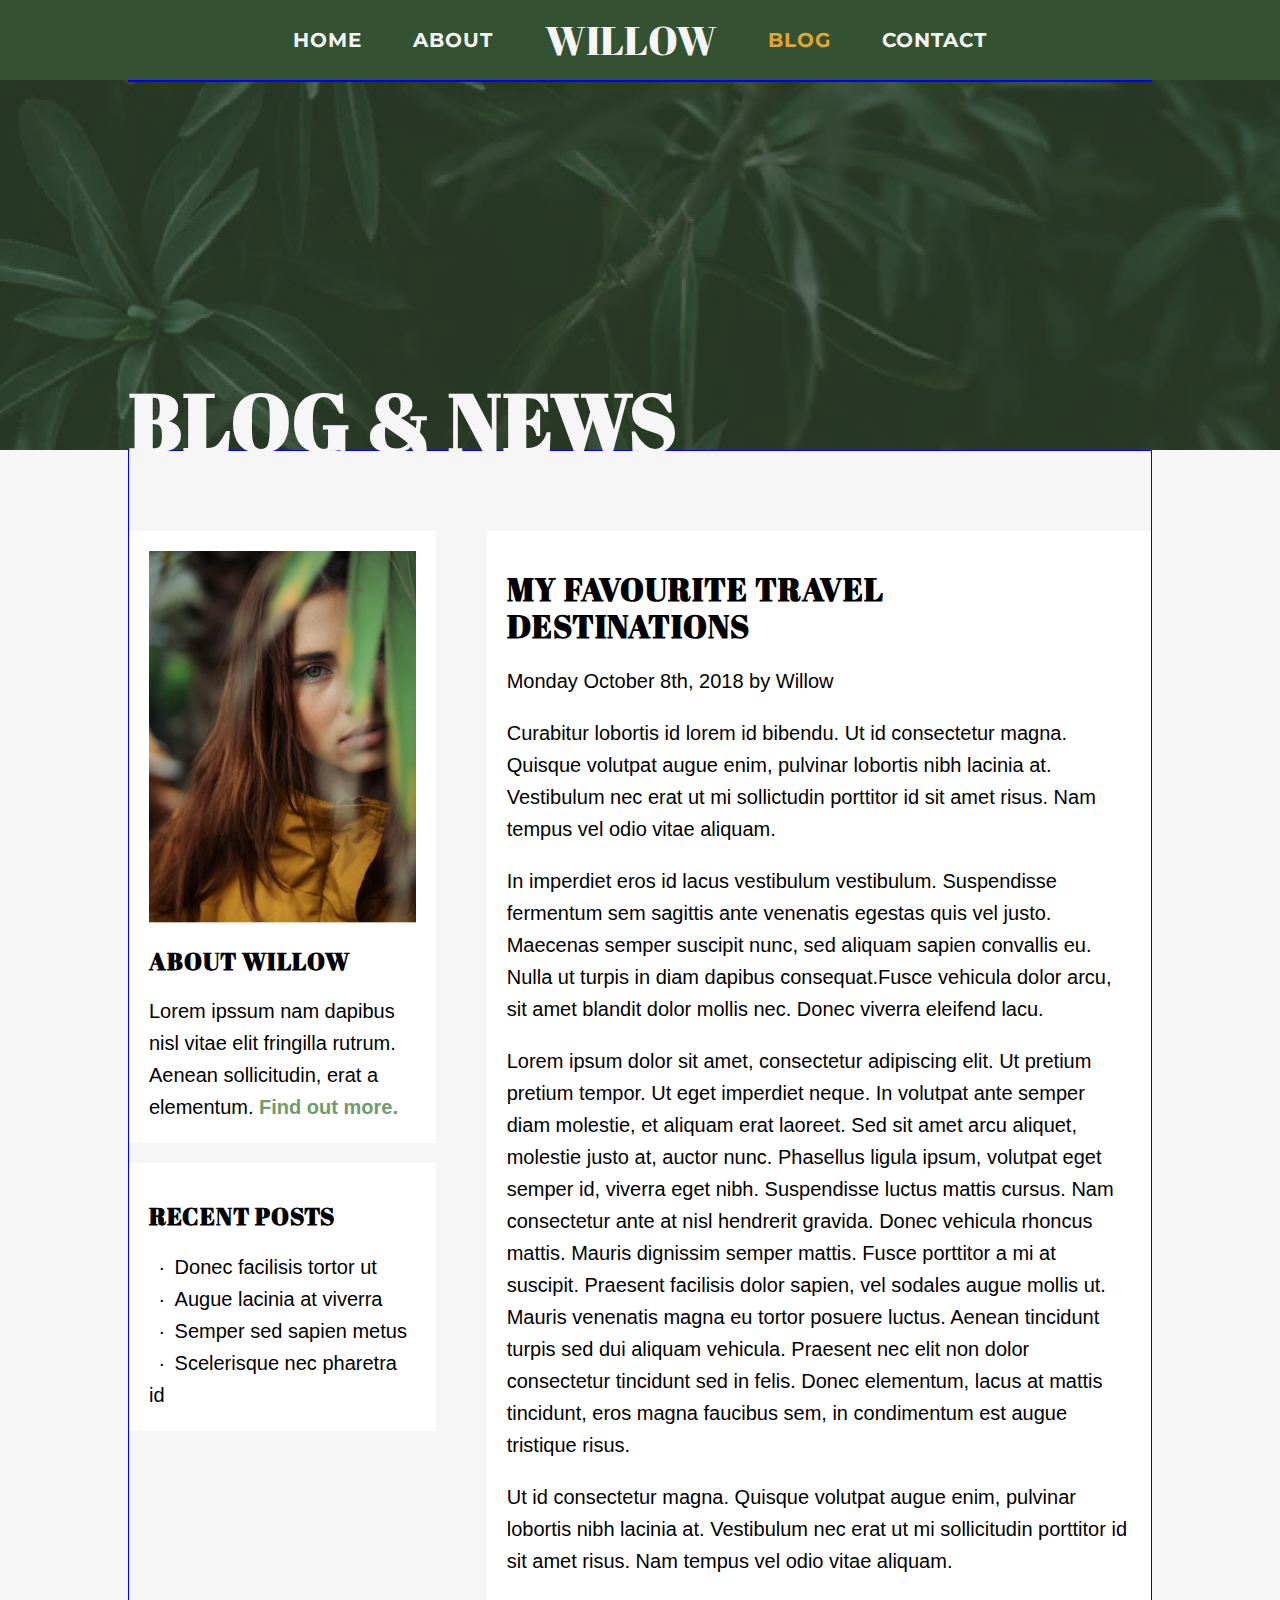
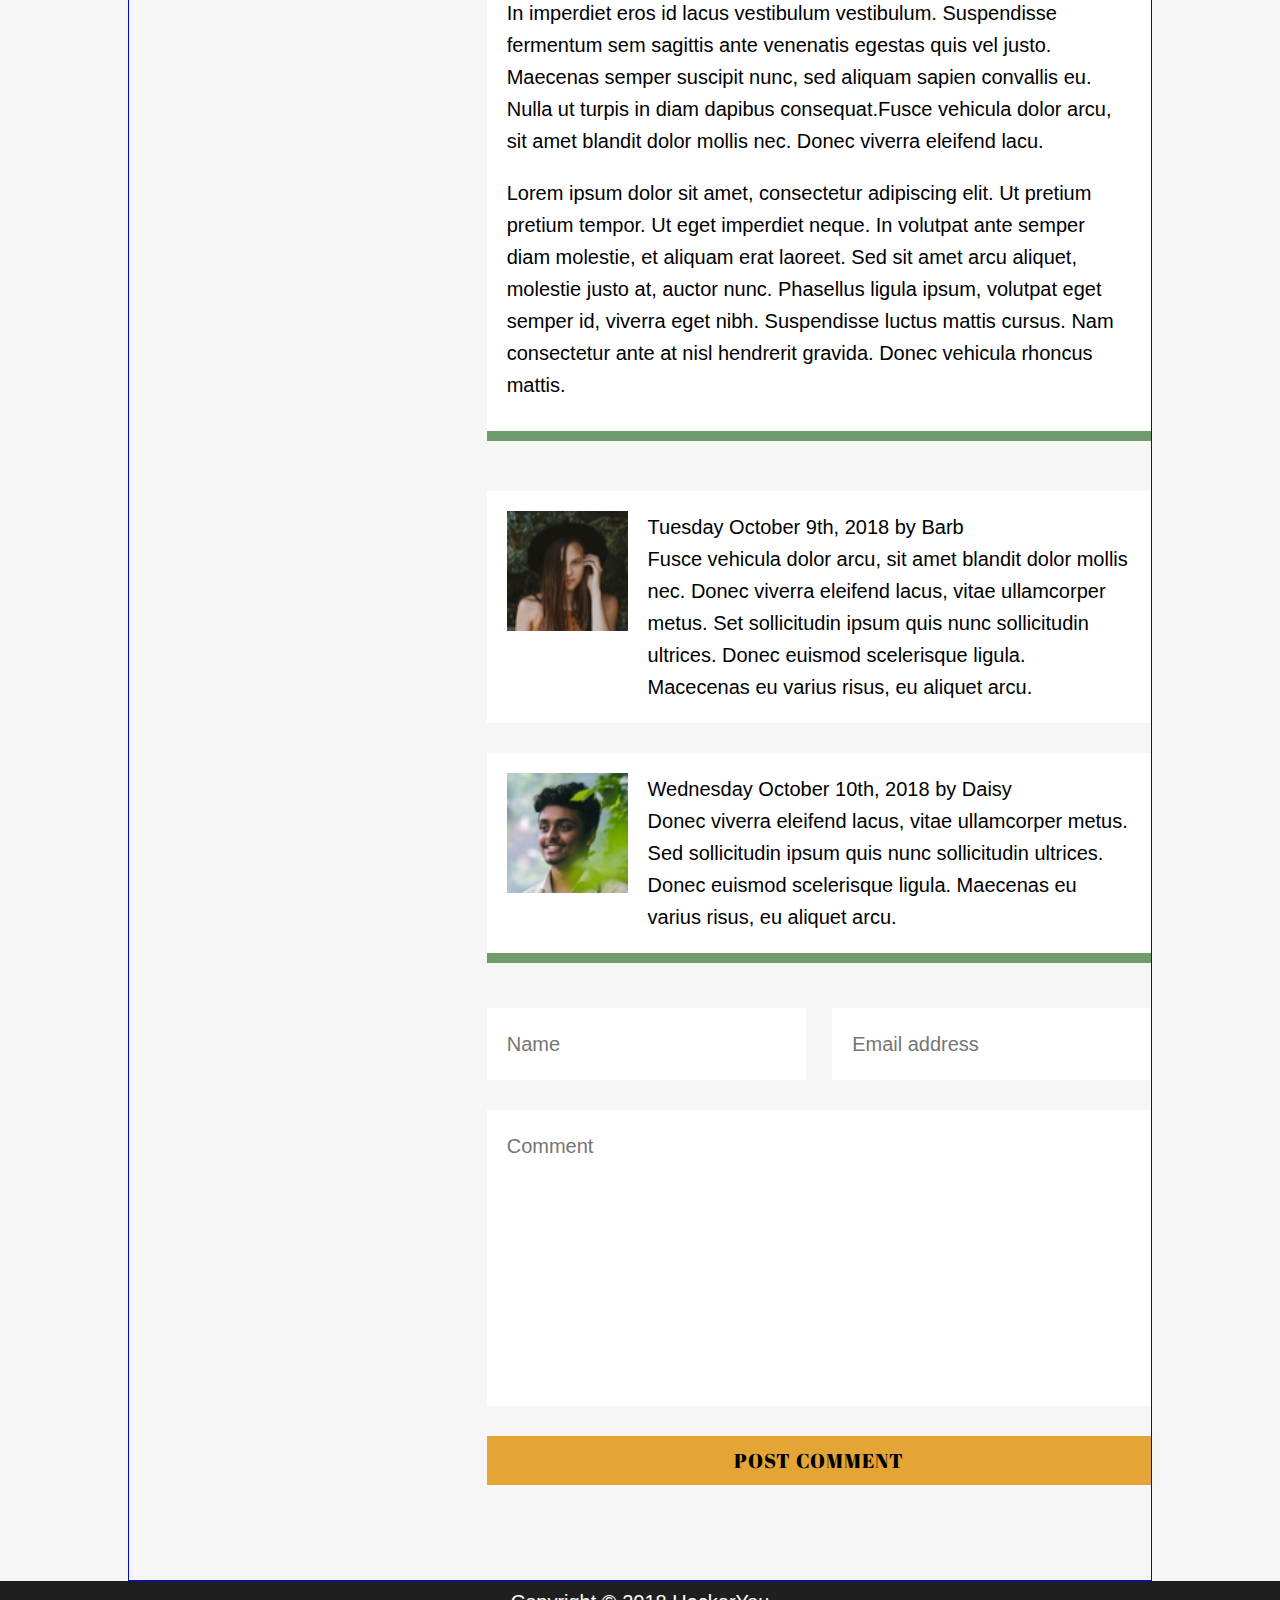
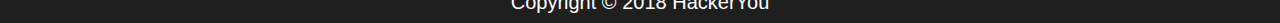
==== commit 97390077: "contact page done" ====
--- a/blog.html
+++ b/blog.html
@@ -28,7 +28,7 @@
 		</div>
 	</header>
 
-	<main class="main blog">
+	<main class="main-blog">
 		<div class="wrapper">
 			
 			<section class="blogpost">
--- a/styles/styles.css
+++ b/styles/styles.css
@@ -247,10 +247,10 @@
     display: -webkit-box;
     display: -ms-flexbox;
     display: flex;
-    -webkit-box-orient: vertical;
+    -webkit-box-orient: horizontal;
     -webkit-box-direction: normal;
-    -ms-flex-direction: flow;
-    flex-direction: flow;
+    -ms-flex-direction: row;
+    flex-direction: row;
     -webkit-box-pack: justify;
     -ms-flex-pack: justify;
     justify-content: space-between;
@@ -475,9 +475,11 @@
   text-align: center;
   padding: 5px; }
 
-.main.blog {
+.main-blog,
+.main-contact {
   background: #f6f6f6; }
-  .main.blog .wrapper {
+  .main-blog .wrapper,
+  .main-contact .wrapper {
     padding: 80px 0;
     display: -webkit-box;
     display: -ms-flexbox;
@@ -491,22 +493,40 @@
     justify-content: space-between;
     -ms-flex-line-pack: center;
     align-content: center; }
-    .main.blog .wrapper .blogpost {
+    .main-blog .wrapper .blogpost,
+    .main-blog .wrapper .contact-form,
+    .main-contact .wrapper .blogpost,
+    .main-contact .wrapper .contact-form {
       -webkit-box-flex: 0;
       -ms-flex: 0 1 auto;
       flex: 0 1 auto;
       width: 65%; }
-      .main.blog .wrapper .blogpost__content {
+      .main-blog .wrapper .blogpost__content,
+      .main-blog .wrapper .contact-form__content,
+      .main-contact .wrapper .blogpost__content,
+      .main-contact .wrapper .contact-form__content {
         background: white;
         padding: 20px; }
-        .main.blog .wrapper .blogpost__content--author {
+        .main-blog .wrapper .blogpost__content--author,
+        .main-blog .wrapper .contact-form__content--author,
+        .main-contact .wrapper .blogpost__content--author,
+        .main-contact .wrapper .contact-form__content--author {
           padding: 0 0 10px 0; }
-        .main.blog .wrapper .blogpost__content--words {
+        .main-blog .wrapper .blogpost__content--words,
+        .main-blog .wrapper .contact-form__content--words,
+        .main-contact .wrapper .blogpost__content--words,
+        .main-contact .wrapper .contact-form__content--words {
           border: 1px  blue;
           padding: 10px 0; }
-      .main.blog .wrapper .blogpost__comments {
+      .main-blog .wrapper .blogpost__comments,
+      .main-blog .wrapper .contact-form__comments,
+      .main-contact .wrapper .blogpost__comments,
+      .main-contact .wrapper .contact-form__comments {
         margin-top: 50px; }
-        .main.blog .wrapper .blogpost__comments-box {
+        .main-blog .wrapper .blogpost__comments-box,
+        .main-blog .wrapper .contact-form__comments-box,
+        .main-contact .wrapper .blogpost__comments-box,
+        .main-contact .wrapper .contact-form__comments-box {
           background: white;
           padding: 20px;
           margin: 30px 0;
@@ -521,20 +541,30 @@
           -webkit-box-align: start;
           -ms-flex-align: start;
           align-items: flex-start; }
-        .main.blog .wrapper .blogpost__comments--photo {
+        .main-blog .wrapper .blogpost__comments--photo,
+        .main-blog .wrapper .contact-form__comments--photo,
+        .main-contact .wrapper .blogpost__comments--photo,
+        .main-contact .wrapper .contact-form__comments--photo {
           -webkit-box-flex: 0;
           -ms-flex: 0 1 auto;
           flex: 0 1 auto;
           width: 20%; }
-        .main.blog .wrapper .blogpost__comments--text {
+        .main-blog .wrapper .blogpost__comments--text,
+        .main-blog .wrapper .contact-form__comments--text,
+        .main-contact .wrapper .blogpost__comments--text,
+        .main-contact .wrapper .contact-form__comments--text {
           -webkit-box-flex: 0;
           -ms-flex: 0 1 auto;
           flex: 0 1 auto;
           margin-left: 20px;
           width: 80%; }
-      .main.blog .wrapper .blogpost .border {
+      .main-blog .wrapper .blogpost .border,
+      .main-blog .wrapper .contact-form .border,
+      .main-contact .wrapper .blogpost .border,
+      .main-contact .wrapper .contact-form .border {
         border-bottom: 10px solid #709b6b; }
-    .main.blog .wrapper .aside {
+    .main-blog .wrapper .aside,
+    .main-contact .wrapper .aside {
       -webkit-box-flex: 0;
       -ms-flex: 0 1 auto;
       flex: 0 1 auto;
@@ -542,17 +572,24 @@
       -ms-flex-order: -1;
       order: -1; }
 
-.header-blog {
+.header-blog,
+.header-contact {
   height: 50vh;
-  background: url(/assets/blog-image-1.jpg) no-repeat center;
   position: relative; }
-  .header-blog .landing-title {
+  .header-blog .landing-title,
+  .header-contact .landing-title {
     position: absolute;
     bottom: 0;
     color: #f6f6f6;
     font-size: 80px;
-    line-height: 62px;
+    line-height: 60px;
     letter-spacing: 1px; }
+
+.header-blog {
+  background: url(/assets/blog-image-1.jpg) no-repeat bottom; }
+
+.header-contact {
+  background: url(/assets/contact-image-1.jpg) no-repeat bottom; }
 
 .aside {
   width: 30%;
@@ -588,6 +625,25 @@
       color: black; }
       .aside__recent-posts--link:hover {
         text-decoration: underline; }
+  .aside.contact {
+    background: white;
+    padding: 20px;
+    margin: 0;
+    height: 280px; }
+    .aside.contact .email {
+      font-weight: bold; }
+
+.contact-info {
+  list-style: none;
+  padding: 0; }
+  .contact-info--li {
+    display: inline-block;
+    margin-right: 15px;
+    font-size: 40px; }
+  .contact-info .icon {
+    color: #345231; }
+    .contact-info .icon:hover {
+      color: purple; }
 
 .form {
   display: -webkit-box;
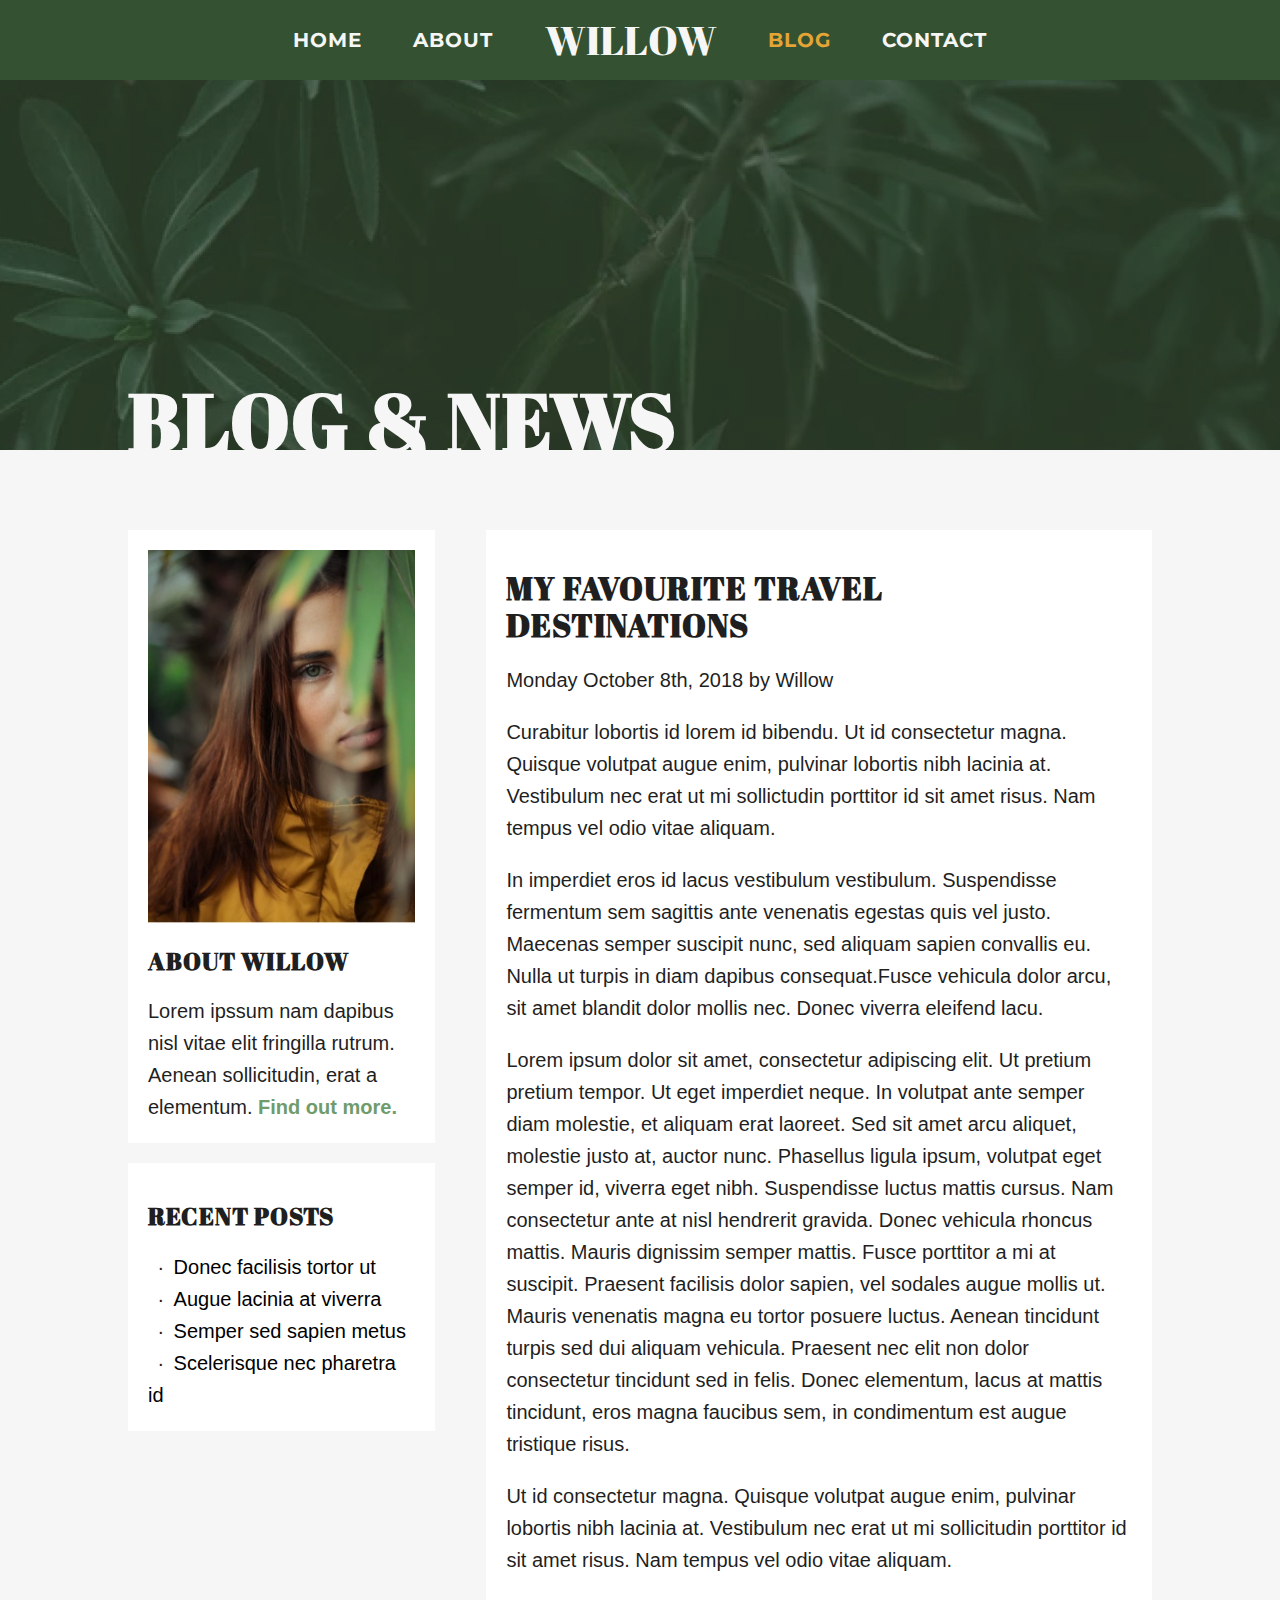
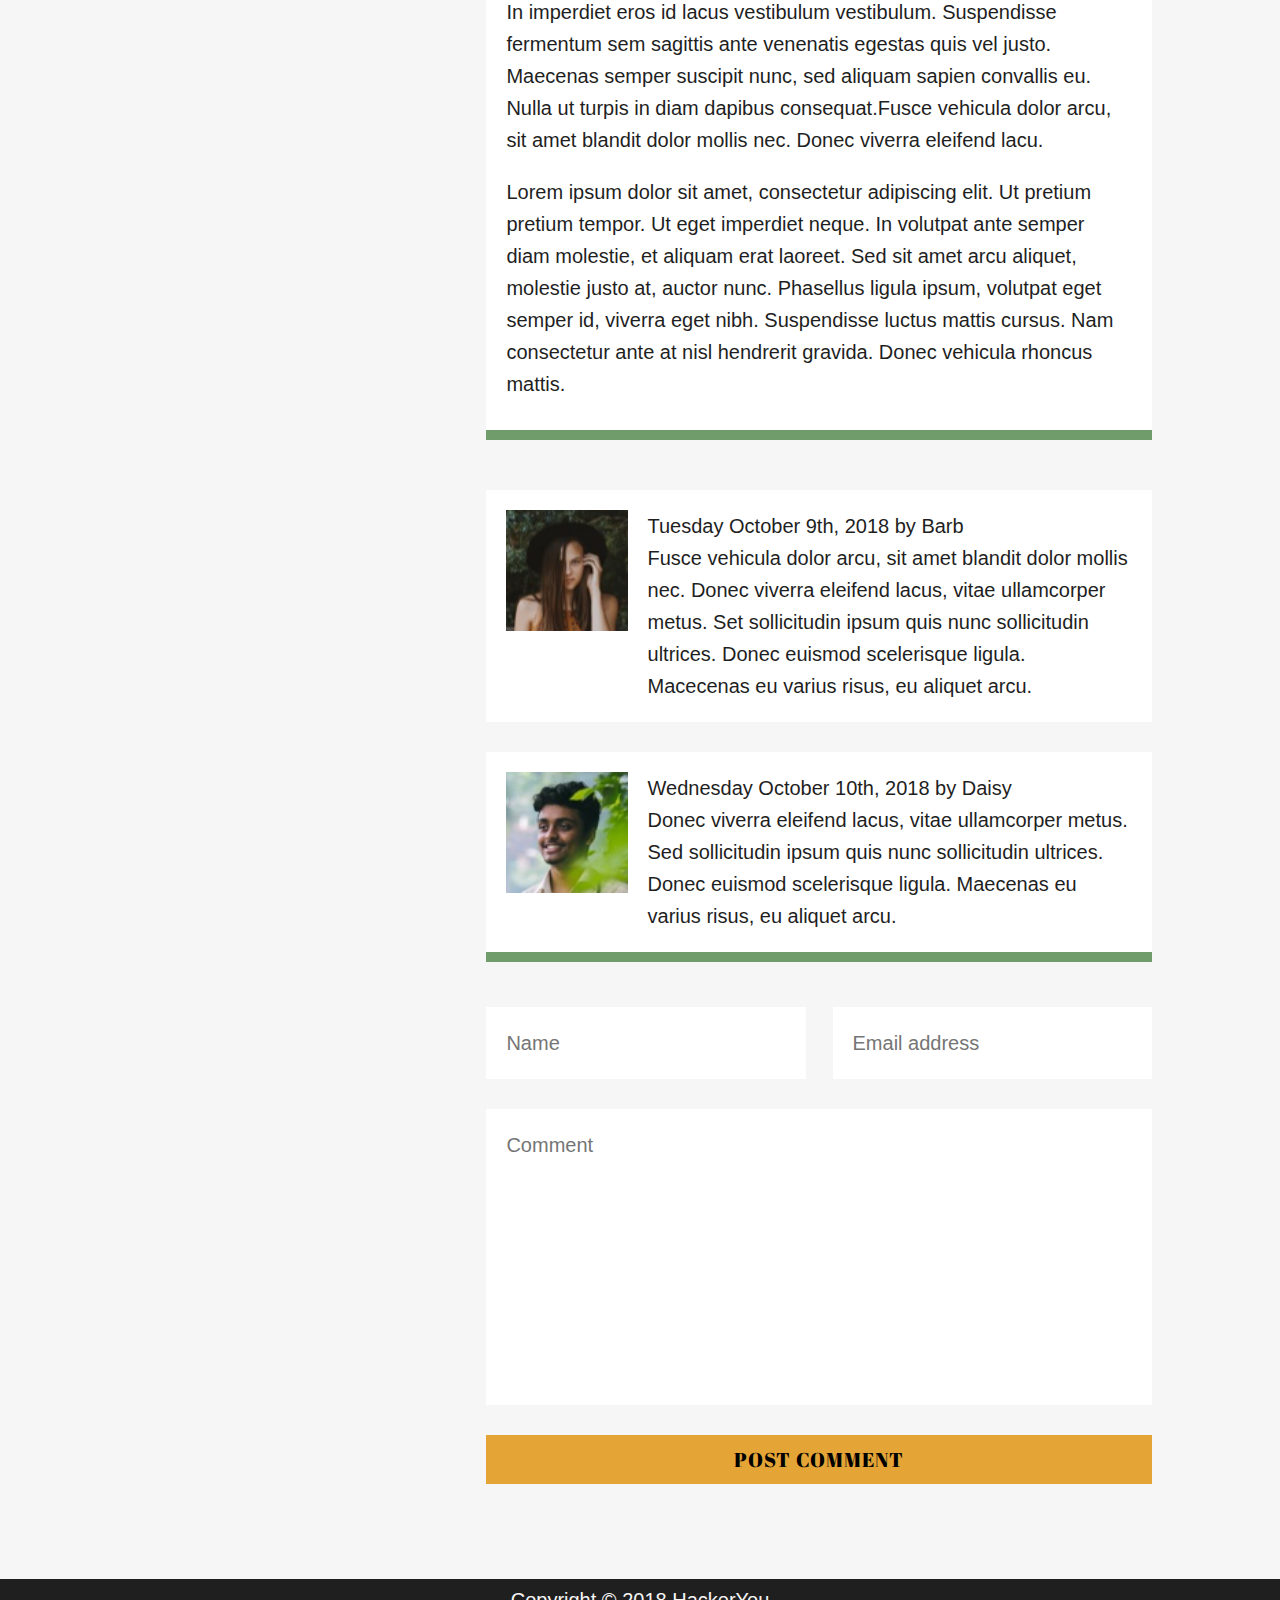
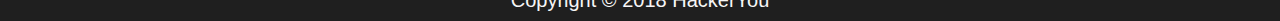
==== commit 15aa56ed: "all done" ====
--- a/blog.html
+++ b/blog.html
@@ -86,7 +86,7 @@
 
 			<aside class="aside">
 				<div class="aside__about">
-					<img src="/assets/blog-image-2.jpg" alt="photo of Willow with half of her face hidden by leaves">
+					<img src="/assets/blog-image-2.jpg" alt="photo of Willow with half of her face hidden by leaves" class="img">
 					<h4>About Willow</h4>
 					<p>Lorem ipssum nam dapibus nisl vitae elit fringilla rutrum. Aenean sollicitudin, erat a elementum. <a href="" class="aside__about--link">Find out more.</a></p>
 	
--- a/styles/styles.css
+++ b/styles/styles.css
@@ -186,30 +186,31 @@
   clip: rect(0 0 0 0);
   overflow: hidden; }
 
+body {
+  color: #1f1f1f; }
+
 .wrapper {
   width: 80%;
-  margin: 0 auto;
-  border: 1px solid blue; }
+  max-width: 1080px;
+  margin: 0 auto; }
 
 h1, h2, h3, h4 {
   font-family: 'Abril Fatface', cursive;
   margin: 0;
   padding: 0;
-  text-transform: uppercase; }
+  text-transform: uppercase;
+  letter-spacing: 1px; }
 
 h2 {
   font-size: 42px;
-  letter-spacing: 1px;
   margin: 10px 0 20px 0; }
 
 h3 {
   font-size: 32px;
-  letter-spacing: 1px;
   padding: 20px 0; }
 
 h4 {
   font-size: 24px;
-  letter-spacing: 1px;
   padding: 20px 0; }
 
 p {
@@ -235,54 +236,16 @@
   color: #1f1f1f;
   text-transform: uppercase;
   display: inline-block;
-  margin: 30px 0 0 0;
+  margin: 30px 0;
   padding: 10px 20px; }
-
-.header-main {
-  background: #345231;
-  color: #f6f6f6;
-  height: 100vh;
-  text-transform: uppercase; }
-  .header-main .title-box {
-    display: -webkit-box;
-    display: -ms-flexbox;
-    display: flex;
-    -webkit-box-orient: horizontal;
-    -webkit-box-direction: normal;
-    -ms-flex-direction: row;
-    flex-direction: row;
-    -webkit-box-pack: justify;
-    -ms-flex-pack: justify;
-    justify-content: space-between;
-    -webkit-box-align: center;
-    -ms-flex-align: center;
-    align-items: center;
-    -ms-flex-line-pack: center;
-    align-content: center; }
-    .header-main .title-box__title {
-      position: relative;
-      border: 1px solid red;
-      font-family: 'Abril Fatface', cursive; }
-      .header-main .title-box__title--main {
-        font-size: 140px;
-        margin: 0;
-        padding-left: 8%; }
-      .header-main .title-box__title .willow {
-        position: absolute;
-        left: 0;
-        top: 0;
-        -webkit-transform: translate(0%, -10%);
-        -ms-transform: translate(0%, -10%);
-        transform: translate(0%, -10%); }
-    .header-main .title-box .willow-photo {
-      width: 40%; }
 
 .nav {
   background: #345231;
   color: #f6f6f6;
   text-align: center;
   text-transform: uppercase;
-  font-family: 'Montserrat', sans-serif; }
+  font-family: 'Montserrat', sans-serif;
+  position: relative; }
   .nav__ul {
     list-style: none;
     margin: 0;
@@ -319,9 +282,22 @@
       font-size: 40px;
       font-family: 'Abril Fatface', cursive; }
 
+.nav--secondary {
+  display: block;
+  margin: 0 10%;
+  padding: 0;
+  font-size: 40px;
+  position: absolute;
+  top: 30px;
+  right: 0;
+  color: #f6f6f6;
+  display: none; }
+  .nav--secondary:hover {
+    color: #e4a436; }
+
 .about {
   background: #F6F6F6;
-  padding: 120px 0;
+  padding: 150px 0;
   text-align: center;
   font-family: 'Monserrat', sans-serif; }
 
@@ -338,19 +314,53 @@
   -webkit-box-align: center;
   -ms-flex-align: center;
   align-items: center;
-  -webkit-box-pack: center;
-  -ms-flex-pack: center;
-  justify-content: center;
-  border: 2px dashed black; }
-  .blog .blog-post--photo, .blog .blog-post--content {
+  -webkit-box-pack: end;
+  -ms-flex-pack: end;
+  justify-content: flex-end;
+  position: relative; }
+  .blog .blog-post--content {
     -webkit-box-flex: 0;
     -ms-flex: 0 1 auto;
     flex: 0 1 auto;
-    width: 50%; }
-  .blog .blog-post--content {
-    padding: 5%; }
+    width: 50%;
+    height: 400px;
+    padding: 50px; }
     .blog .blog-post--content.favthings {
       padding-right: 10%; }
+  .blog .blog-post--photo {
+    -webkit-box-flex: 0;
+    -ms-flex: 0 1 auto;
+    flex: 0 1 auto;
+    position: absolute;
+    bottom: 30px;
+    width: 50%;
+    height: 400px;
+    background: #345231;
+    position: relative; }
+    .blog .blog-post--photo.second {
+      background: #709b6b;
+      -webkit-box-flex: 0;
+      -ms-flex: 0 1 auto;
+      flex: 0 1 auto;
+      height: 400px;
+      position: relative;
+      bottom: -30px; }
+  .blog .blog-post--background {
+    margin-left: 10%;
+    width: calc(80% - 20px);
+    position: absolute;
+    right: 20px;
+    bottom: 20px; }
+    .blog .blog-post--background.second {
+      width: calc(90% - 60px);
+      margin: 0;
+      margin-right: calc(10% + 20px);
+      position: absolute;
+      top: -20px;
+      left: -20px; }
+    .blog .blog-post--background--image {
+      height: 400px;
+      display: block; }
   .blog .blog-post.second {
     -webkit-box-orient: horizontal;
     -webkit-box-direction: reverse;
@@ -358,10 +368,10 @@
     flex-direction: row-reverse;
     text-align: right; }
     .blog .blog-post.second .blog-post--content {
-      padding-left: 10%; }
+      padding: 50px 5% 50px 10%; }
 
 .willow-journey {
-  border: 2px solid lime; }
+  background: #f6f6f6; }
   .willow-journey .wrapper {
     display: -webkit-box;
     display: -ms-flexbox;
@@ -381,8 +391,7 @@
   .willow-journey--photo, .willow-journey--content {
     -webkit-box-flex: 0;
     -ms-flex: 0 1 auto;
-    flex: 0 1 auto;
-    border: 3px dashed purple; }
+    flex: 0 1 auto; }
   .willow-journey--photo {
     display: block;
     width: 30%; }
@@ -471,7 +480,7 @@
 
 .copyright {
   background: #1f1f1f;
-  color: white;
+  color: #f6f6f6;
   text-align: center;
   padding: 5px; }
 
@@ -572,6 +581,65 @@
       -ms-flex-order: -1;
       order: -1; }
 
+.header-main {
+  background: #345231;
+  color: #f6f6f6;
+  height: 100vh;
+  text-transform: uppercase; }
+  .header-main .title-box {
+    display: -webkit-box;
+    display: -ms-flexbox;
+    display: flex;
+    -webkit-box-orient: horizontal;
+    -webkit-box-direction: normal;
+    -ms-flex-direction: row;
+    flex-direction: row;
+    -webkit-box-pack: justify;
+    -ms-flex-pack: justify;
+    justify-content: space-between;
+    -webkit-box-align: center;
+    -ms-flex-align: center;
+    align-items: center;
+    -ms-flex-line-pack: center;
+    align-content: center; }
+    .header-main .title-box__title {
+      position: relative;
+      margin-bottom: 50px;
+      -webkit-box-flex: 1;
+      -ms-flex: 1 1 auto;
+      flex: 1 1 auto;
+      width: 55%;
+      font-family: 'Abril Fatface', cursive; }
+      .header-main .title-box__title .mobile {
+        text-transform: uppercase;
+        font-size: 20px;
+        text-align: center;
+        letter-spacing: 1px;
+        font-family: 'Abril Fatface', cursive;
+        display: none; }
+      .header-main .title-box__title--main {
+        font-size: 130px;
+        margin: 0;
+        margin-left: 6%; }
+      .header-main .title-box__title--image {
+        position: absolute;
+        width: 20%;
+        left: 0;
+        top: 0;
+        -webkit-transform: translate(0%, -10%);
+        -ms-transform: translate(0%, -10%);
+        transform: translate(0%, -10%); }
+    .header-main .title-box .willow-photo {
+      -webkit-box-flex: 0;
+      -ms-flex: 0 2 auto;
+      flex: 0 2 auto;
+      display: block;
+      -webkit-box-shadow: 20px 20px white;
+      box-shadow: 20px 20px white;
+      width: calc(45% - 40px);
+      max-width: 45%;
+      margin: 0 20px 0 0; }
+
 .header-blog,
 .header-contact {
   height: 50vh;
@@ -607,6 +675,8 @@
     .aside__about--link {
       color: #709b6b;
       font-weight: bolder; }
+      .aside__about--link:hover {
+        text-decoration: underline; }
   .aside__recent-posts {
     padding: 20px;
     background: white; }
@@ -643,7 +713,7 @@
   .contact-info .icon {
     color: #345231; }
     .contact-info .icon:hover {
-      color: purple; }
+      color: #e4a436; }
 
 .form {
   display: -webkit-box;
@@ -694,3 +764,216 @@
       letter-spacing: 1px;
       margin: 15px 0;
       padding: 10px; }
+
+@media (max-width: 1320px) {
+  .blog-post--content {
+    height: auto; } }
+
+@media (max-width: 1210px) {
+  .header-main .title-box {
+    padding: 20px 0;
+    margin: 0 auto; }
+    .header-main .title-box__title {
+      width: 50%; }
+      .header-main .title-box__title--main {
+        font-size: 80px;
+        text-align: center;
+        margin: 0;
+        padding: 0; }
+      .header-main .title-box__title--image {
+        display: none; }
+      .header-main .title-box__title .mobile {
+        display: block; }
+    .header-main .title-box .willow-photo {
+      width: 30%;
+      margin: 40px; }
+  .blog .blog-post {
+    -webkit-box-orient: vertical;
+    -webkit-box-direction: normal;
+    -ms-flex-direction: column;
+    flex-direction: column;
+    -ms-flex-wrap: wrap;
+    flex-wrap: wrap;
+    -ms-flex-line-pack: center;
+    align-content: center;
+    -webkit-box-pack: center;
+    -ms-flex-pack: center;
+    justify-content: center; }
+    .blog .blog-post--content {
+      width: 80%;
+      text-align: center;
+      margin: 50px 0 20px 0;
+      height: auto;
+      padding: 0; }
+      .blog .blog-post--content.favthings {
+        padding: 0; }
+    .blog .blog-post--photo {
+      position: static;
+      display: block;
+      -webkit-box-flex: 0;
+      -ms-flex: 0 1 auto;
+      flex: 0 1 auto;
+      margin: 30px 0;
+      background: none;
+      width: auto; }
+    .blog .blog-post--photo.second {
+      background: none;
+      margin-top: 20px;
+      padding: 0; }
+    .blog .blog-post--background, .blog .blog-post--background.second {
+      position: static;
+      -webkit-box-shadow: 20px 20px  #345231;
+      box-shadow: 20px 20px  #345231;
+      margin: 50px 0;
+      width: 100%; }
+      .blog .blog-post--background.--image, .blog .blog-post--background.second.--image {
+        width: 100%; }
+  .main-blog .wrapper, .main-contact .wrapper {
+    -webkit-box-orient: vertical;
+    -webkit-box-direction: normal;
+    -ms-flex-direction: column;
+    flex-direction: column; }
+    .main-blog .wrapper .blogpost,
+    .main-blog .wrapper .contact-form, .main-contact .wrapper .blogpost,
+    .main-contact .wrapper .contact-form {
+      width: 100%;
+      -webkit-box-ordinal-group: 0;
+      -ms-flex-order: -1;
+      order: -1; }
+    .main-blog .wrapper .aside, .main-contact .wrapper .aside {
+      -webkit-box-ordinal-group: 3;
+      -ms-flex-order: 2;
+      order: 2;
+      margin: 50px 0;
+      width: 100%;
+      text-align: center; }
+      .main-blog .wrapper .aside .img, .main-contact .wrapper .aside .img {
+        width: 50%; } }
+
+@media (max-width: 850px) {
+  .header-main .title-box {
+    -webkit-box-orient: vertical;
+    -webkit-box-direction: reverse;
+    -ms-flex-direction: column-reverse;
+    flex-direction: column-reverse;
+    -webkit-box-pack: center;
+    -ms-flex-pack: center;
+    justify-content: center;
+    -ms-flex-line-pack: center;
+    align-content: center; }
+  .blog .blog-post--photo {
+    position: static;
+    display: block;
+    -webkit-box-flex: 0;
+    -ms-flex: 0 1 auto;
+    flex: 0 1 auto;
+    margin: 30px 0;
+    background: none;
+    width: 100%; }
+  .blog .blog-post--background--image {
+    height: 60%; }
+  .willow-journey {
+    padding: 50px 0; }
+    .willow-journey .wrapper {
+      -webkit-box-orient: vertical;
+      -webkit-box-direction: normal;
+      -ms-flex-direction: column;
+      flex-direction: column;
+      -ms-flex-line-pack: start;
+      align-content: flex-start;
+      -webkit-box-pack: start;
+      -ms-flex-pack: start;
+      justify-content: flex-start;
+      text-align: center; }
+    .willow-journey--photo {
+      width: 50%; }
+    .willow-journey--content {
+      margin: 50px 0;
+      padding: 0;
+      width: 100%; }
+  .gallery .breaker {
+    height: 20vh; }
+  .gallery--list {
+    -webkit-box-orient: vertical;
+    -webkit-box-direction: normal;
+    -ms-flex-direction: column;
+    flex-direction: column;
+    -webkit-box-pack: start;
+    -ms-flex-pack: start;
+    justify-content: flex-start;
+    margin: 50px 0;
+    width: 100%; }
+  .gallery--li {
+    width: 100%;
+    margin: 20px 0; }
+    .gallery--li img {
+      width: 100%; }
+  .footer .wrapper {
+    -webkit-box-orient: vertical;
+    -webkit-box-direction: normal;
+    -ms-flex-direction: column;
+    flex-direction: column; }
+  .footer--section {
+    width: 100%; } }
+
+@media (max-width: 700px) {
+  .wrapper {
+    width: 90%;
+    margin: 0 auto; }
+  .nav__li--link {
+    display: none; }
+  .nav--secondary {
+    display: block; }
+  .header-main .title-box__title {
+    width: 100%; }
+    .header-main .title-box__title--main {
+      font-size: 60px;
+      width: 100%; }
+  .header-main .title-box .willow-photo {
+    width: 70%; }
+  .header-blog .landing-title,
+  .header-contact .landing-title {
+    font-size: 60px;
+    line-height: 45px; }
+  .blog {
+    padding: 50px 0; }
+    .blog .blog-post--photo, .blog .blog-post--photo.second {
+      background: none;
+      width: 100%;
+      height: auto;
+      padding: 0; }
+    .blog .blog-post--background, .blog .blog-post--background.second {
+      margin: 0;
+      -webkit-box-shadow: none;
+      box-shadow: none; }
+    .blog .blog-post--background--image {
+      height: 50%;
+      display: block; }
+  .willow-journey {
+    margin: 60px 0; }
+  .gallery .breaker {
+    height: 20vh; }
+  .gallery--list {
+    -webkit-box-orient: vertical;
+    -webkit-box-direction: normal;
+    -ms-flex-direction: column;
+    flex-direction: column;
+    -ms-flex-pack: distribute;
+    justify-content: space-around;
+    margin: 50px 0;
+    width: 100%; }
+  .gallery--li {
+    width: 100%;
+    margin: 20px 0; }
+  .form__input {
+    width: 100%; }
+  .footer--section--content .p {
+    display: none; } }
+
+@media (max-width: 430px) {
+  .header-blog .landing-title,
+  .header-contact .landing-title {
+    font-size: 55px;
+    line-height: 40px; }
+  .blog .blog-post--content.second {
+    height: auto; } }
